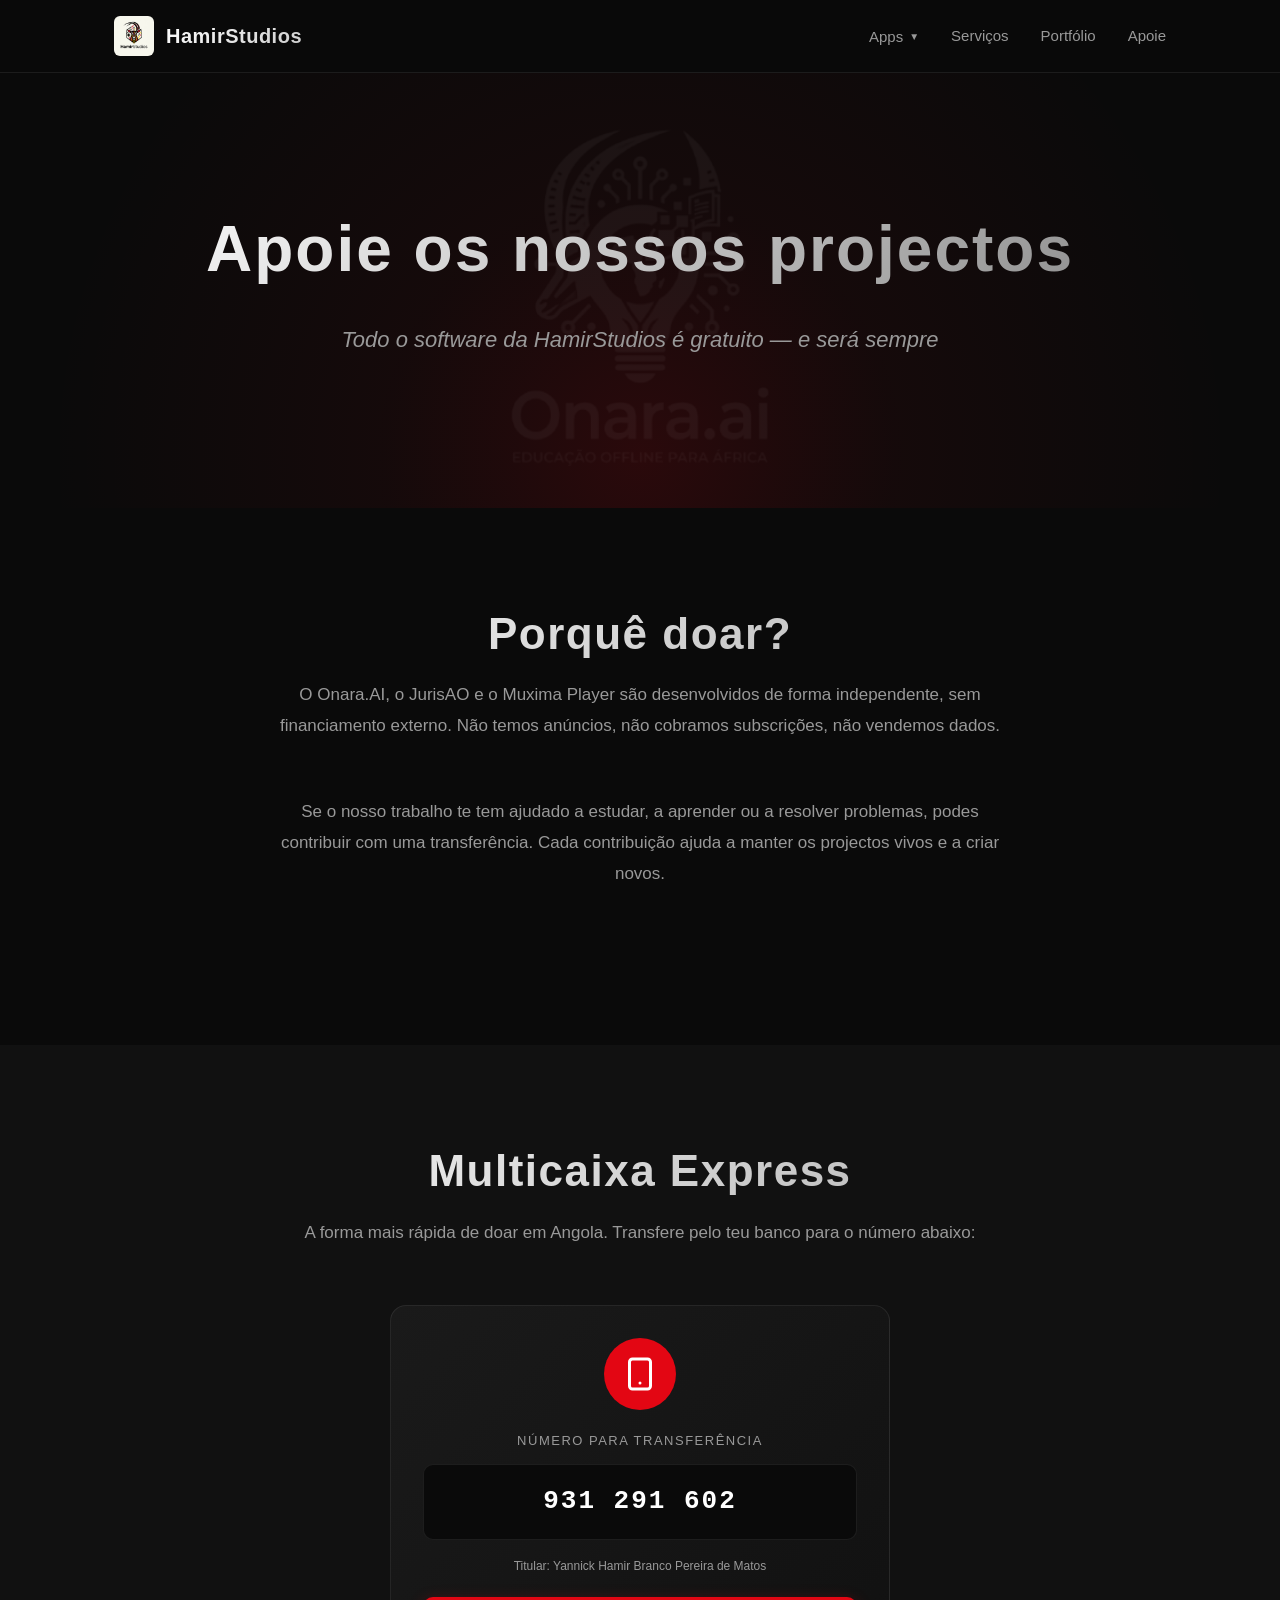
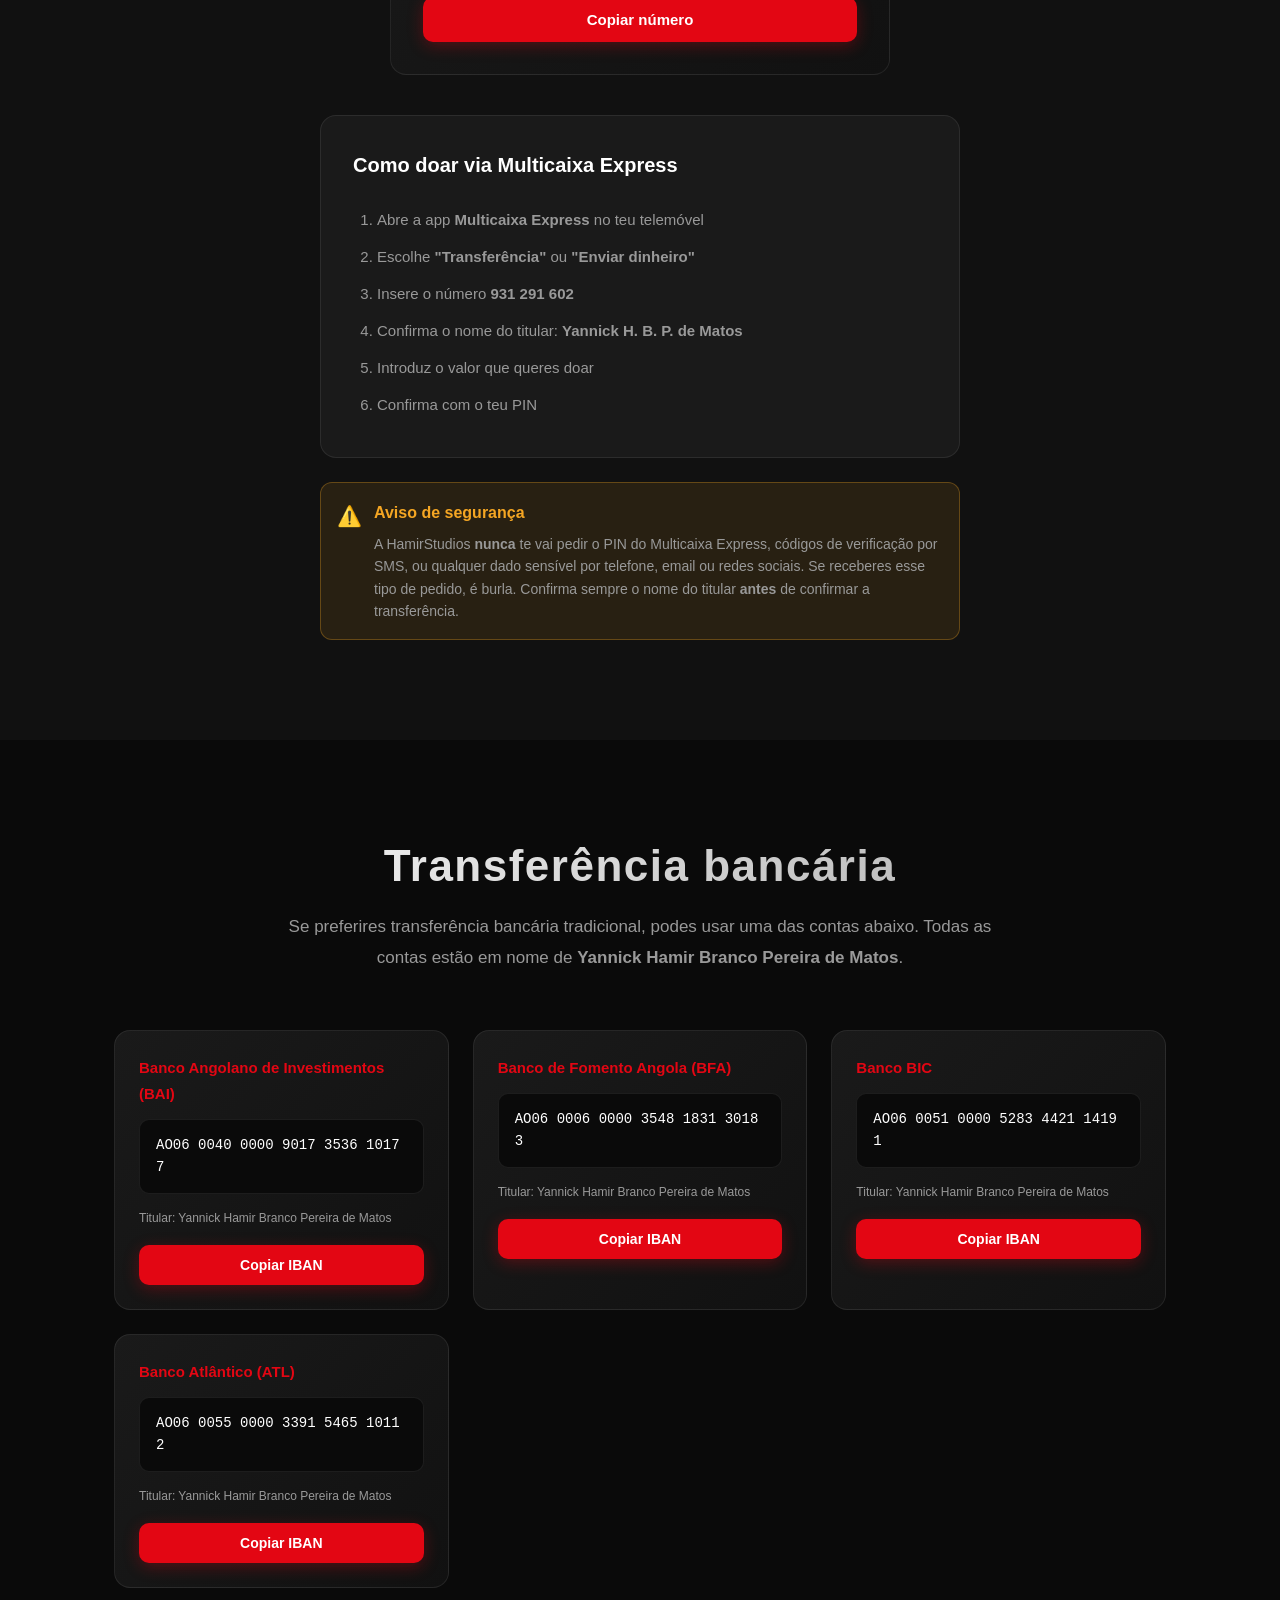
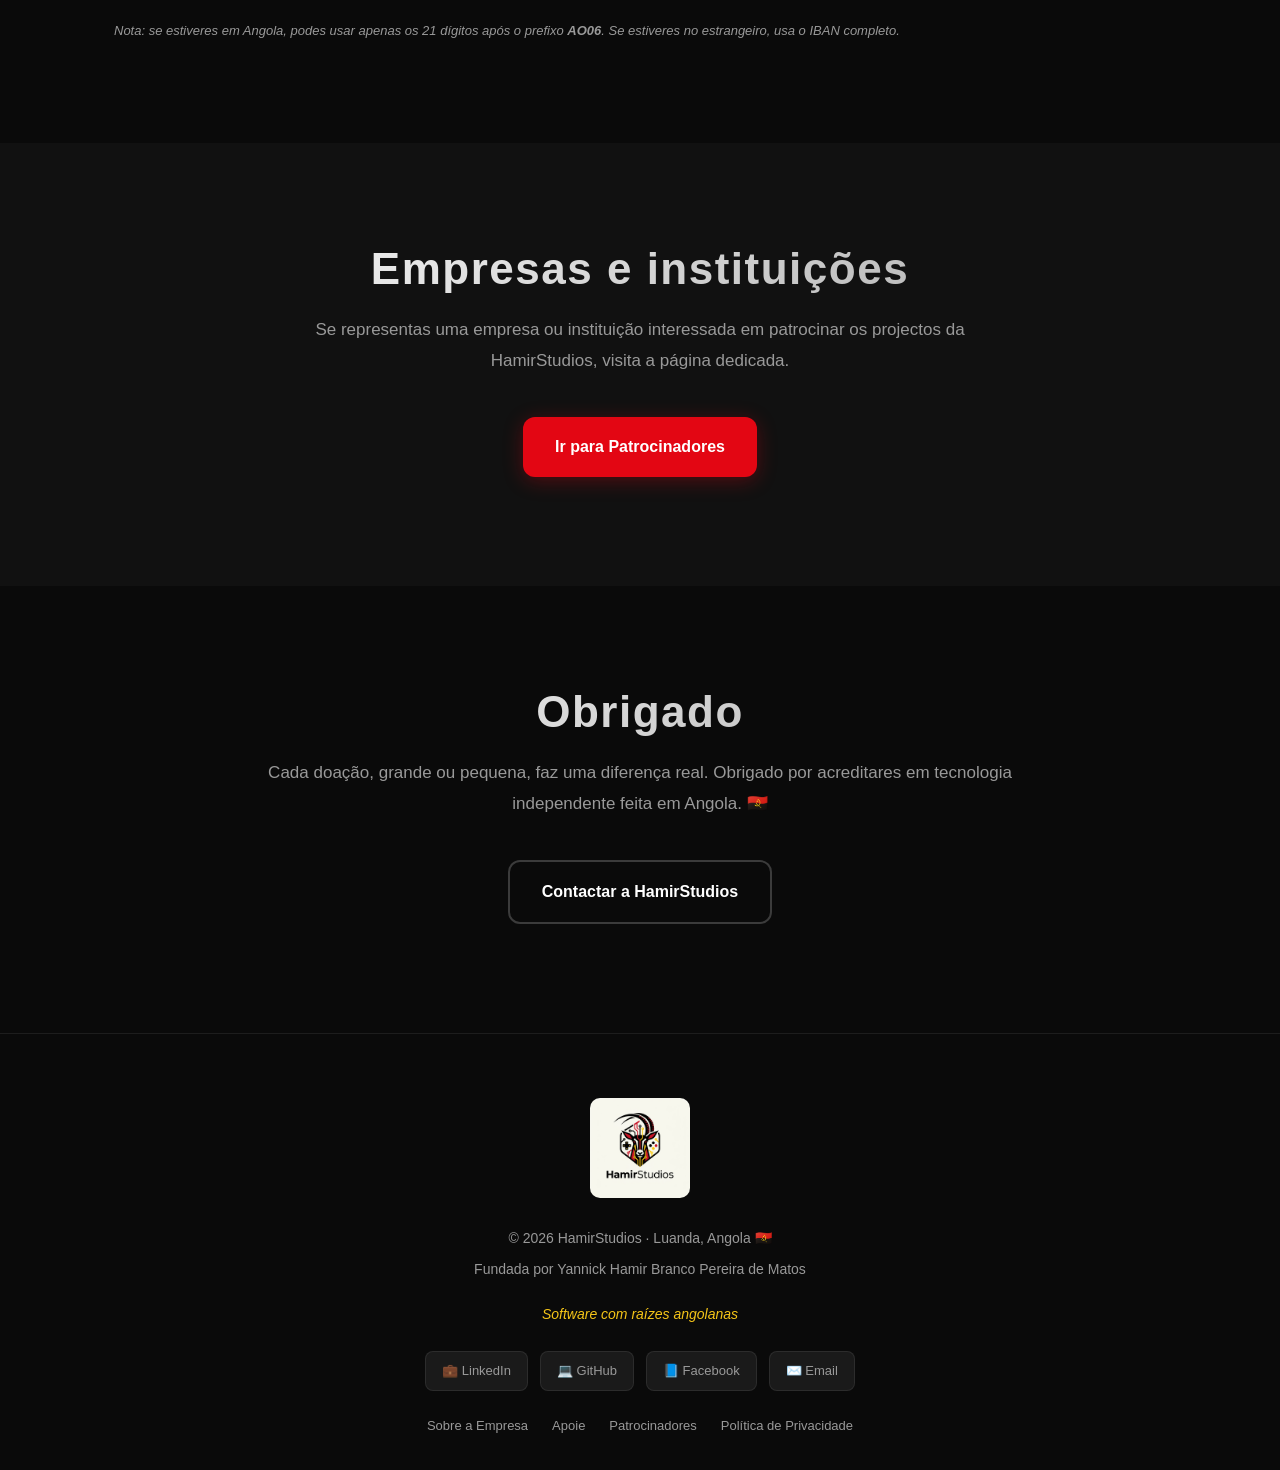
==== apoie/index.html @ d730049c "feat: corrigir posicao do seletor de idiomas e ativar Google Translate em todas as paginas" ====
<!DOCTYPE html>
<html lang="pt">
<head>
  <meta charset="UTF-8">
  <meta name="viewport" content="width=device-width, initial-scale=1.0">
  <title>Apoie — HamirStudios</title>
  <meta name="description" content="Apoie os projectos da HamirStudios. Transfira via Multicaixa Express ou IBAN.">
  <link rel="icon" href="../assets/logoonara.png">
  <link rel="stylesheet" href="../style.css">
    <style>
    .lang-selector {
      background: var(--dark-2);
      color: var(--text-muted);
      border: 1px solid var(--border);
      border-radius: 8px;
      padding: 6px 10px;
      font-size: 14px;
      font-weight: 500;
      cursor: pointer;
      outline: none;
      font-family: inherit;
      transition: border-color 0.2s;
      margin-left: 10px;
    }
    .lang-selector:hover, .lang-selector:focus {
      border-color: var(--red);
      color: var(--white);
    }
    /* Esconder a barra feia do Google Translate */
    .goog-te-banner-frame { display: none !important; }
    body { top: 0 !important; }
    #goog-gt-tt, .goog-te-balloon-frame { display: none !important; }
    .goog-text-highlight { background: none !important; box-shadow: none !important; }
  </style>
</head>
<body>

<header class="site-header" id="header">
  <div class="container">
    <a href="../index.html" class="brand">
      <img src="../assets/logo-hamir.jpeg" alt="HamirStudios">
      <span class="brand-text">HamirStudios</span>
    </a>
    <nav class="site-nav">
      <div class="nav-dropdown">
        <button class="nav-dropdown-toggle" onclick="toggleDropdown(event)">
          Apps <span class="arrow">▼</span>
        </button>
        <div class="nav-dropdown-menu">
          <a href="../onara-ai/">Onara.AI <span class="status live">Publicado</span></a>
          <a href="../jurisao/">JurisAO <span class="status">Em dev</span></a>
          <a href="../muxima-player/">Muxima Player <span class="status">Em dev</span></a>
        </div>
      </div>
      <a href="../index.html#servicos">Serviços</a>
      <a href="../index.html#portfolio">Portfólio</a>
      <a href="index.html">Apoie</a>
    </nav>
  </div>
</header>

<section class="hero">
  <img src="../assets/logoonara.png" class="watermark" alt="">
  <div class="container hero-content">
    <h1>Apoie os nossos projectos</h1>
    <p class="tagline">Todo o software da HamirStudios é gratuito — e será sempre</p>
  </div>
</section>

<section class="section">
  <div class="container">
    <h2 class="section-title reveal">Porquê doar?</h2>
    <p class="section-subtitle reveal">
      O Onara.AI, o JurisAO e o Muxima Player são desenvolvidos de forma independente, sem financiamento externo. Não temos anúncios, não cobramos subscrições, não vendemos dados.
    </p>
    <p class="section-subtitle reveal">
      Se o nosso trabalho te tem ajudado a estudar, a aprender ou a resolver problemas, podes contribuir com uma transferência. Cada contribuição ajuda a manter os projectos vivos e a criar novos.
    </p>
  </div>
</section>

<section class="section section-alt">
  <div class="container">
    <h2 class="section-title reveal">Multicaixa Express</h2>
    <p class="section-subtitle reveal">
      A forma mais rápida de doar em Angola. Transfere pelo teu banco para o número abaixo:
    </p>

    <div class="reveal" style="max-width: 500px; margin: 0 auto 40px;">
      <div class="iban-card" style="text-align: center; padding: 32px;">
        <div style="display: flex; justify-content: center; margin-bottom: 20px;">
          <div style="width: 72px; height: 72px; border-radius: 50%; background: var(--red); display: flex; align-items: center; justify-content: center;">
            <svg width="36" height="36" viewBox="0 0 24 24" fill="none" stroke="#fff" stroke-width="2" stroke-linecap="round" stroke-linejoin="round">
              <rect x="5" y="2" width="14" height="20" rx="2" ry="2"></rect>
              <line x1="12" y1="18" x2="12.01" y2="18"></line>
            </svg>
          </div>
        </div>

        <div style="font-size: 13px; letter-spacing: 1.5px; color: var(--text-muted); text-transform: uppercase; margin-bottom: 12px;">
          Número para transferência
        </div>

        <div class="iban-code" id="multicaixa-num" style="font-size: 26px; font-weight: 700; font-family: 'Courier New', monospace; letter-spacing: 2px; padding: 16px; margin-bottom: 16px;">
          931 291 602
        </div>

        <div class="holder" style="margin-bottom: 20px;">
          Titular: Yannick Hamir Branco Pereira de Matos
        </div>

        <button class="copy-btn" onclick="copyMulticaixa(this)" style="font-size: 15px; padding: 14px;">
          Copiar número
        </button>
      </div>
    </div>

    <div class="info-box reveal" style="max-width: 640px; margin: 0 auto;">
      <h3>Como doar via Multicaixa Express</h3>
      <ol style="color: var(--text-muted); line-height: 2.2; padding-left: 24px; margin-bottom: 0;">
        <li>Abre a app <strong>Multicaixa Express</strong> no teu telemóvel</li>
        <li>Escolhe <strong>"Transferência"</strong> ou <strong>"Enviar dinheiro"</strong></li>
        <li>Insere o número <strong>931 291 602</strong></li>
        <li>Confirma o nome do titular: <strong>Yannick H. B. P. de Matos</strong></li>
        <li>Introduz o valor que queres doar</li>
        <li>Confirma com o teu PIN</li>
      </ol>
    </div>

    <div class="reveal" style="max-width: 640px; margin: 24px auto 0; padding: 16px; border-radius: 12px; background: rgba(245, 166, 35, 0.1); border: 1px solid rgba(245, 166, 35, 0.3);">
      <div style="display: flex; align-items: flex-start; gap: 12px;">
        <span style="font-size: 20px;">⚠️</span>
        <div>
          <strong style="color: #F5A623; display: block; margin-bottom: 6px;">Aviso de segurança</strong>
          <p style="color: var(--text-muted); font-size: 14px; line-height: 1.6; margin: 0;">
            A HamirStudios <strong>nunca</strong> te vai pedir o PIN do Multicaixa Express, códigos de verificação por SMS, ou qualquer dado sensível por telefone, email ou redes sociais. Se receberes esse tipo de pedido, é burla. Confirma sempre o nome do titular <strong>antes</strong> de confirmar a transferência.
          </p>
        </div>
      </div>
    </div>
  </div>
</section>

<section class="section">
  <div class="container">
    <h2 class="section-title reveal">Transferência bancária</h2>
    <p class="section-subtitle reveal">
      Se preferires transferência bancária tradicional, podes usar uma das contas abaixo. Todas as contas estão em nome de <strong>Yannick Hamir Branco Pereira de Matos</strong>.
    </p>

    <div class="card-grid">
      <div class="iban-card reveal">
        <div class="bank-name">Banco Angolano de Investimentos (BAI)</div>
        <div class="iban-code" id="iban-bai">AO06 0040 0000 9017 3536 1017 7</div>
        <div class="holder">Titular: Yannick Hamir Branco Pereira de Matos</div>
        <button class="copy-btn" onclick="copyIban('iban-bai', this)">Copiar IBAN</button>
      </div>

      <div class="iban-card reveal">
        <div class="bank-name">Banco de Fomento Angola (BFA)</div>
        <div class="iban-code" id="iban-bfa">AO06 0006 0000 3548 1831 3018 3</div>
        <div class="holder">Titular: Yannick Hamir Branco Pereira de Matos</div>
        <button class="copy-btn" onclick="copyIban('iban-bfa', this)">Copiar IBAN</button>
      </div>

      <div class="iban-card reveal">
        <div class="bank-name">Banco BIC</div>
        <div class="iban-code" id="iban-bic">AO06 0051 0000 5283 4421 1419 1</div>
        <div class="holder">Titular: Yannick Hamir Branco Pereira de Matos</div>
        <button class="copy-btn" onclick="copyIban('iban-bic', this)">Copiar IBAN</button>
      </div>

      <div class="iban-card reveal">
        <div class="bank-name">Banco Atlântico (ATL)</div>
        <div class="iban-code" id="iban-atl">AO06 0055 0000 3391 5465 1011 2</div>
        <div class="holder">Titular: Yannick Hamir Branco Pereira de Matos</div>
        <button class="copy-btn" onclick="copyIban('iban-atl', this)">Copiar IBAN</button>
      </div>
    </div>

    <p class="reveal" style="margin-top: 32px; font-size: 13px; color: var(--text-muted); font-style: italic;">
      Nota: se estiveres em Angola, podes usar apenas os 21 dígitos após o prefixo <strong>AO06</strong>. Se estiveres no estrangeiro, usa o IBAN completo.
    </p>
  </div>
</section>

<section class="section section-alt">
  <div class="container" style="text-align: center;">
    <h2 class="section-title reveal">Empresas e instituições</h2>
    <p class="section-subtitle reveal" style="margin: 0 auto 40px;">
      Se representas uma empresa ou instituição interessada em patrocinar os projectos da HamirStudios, visita a página dedicada.
    </p>
    <div class="reveal">
      <a href="../patrocinadores/" class="btn btn-primary">Ir para Patrocinadores</a>
    </div>
  </div>
</section>

<section class="section">
  <div class="container" style="text-align: center;">
    <h2 class="section-title reveal">Obrigado</h2>
    <p class="section-subtitle reveal" style="margin: 0 auto 40px;">
      Cada doação, grande ou pequena, faz uma diferença real. Obrigado por acreditares em tecnologia independente feita em Angola. 🇦🇴
    </p>
    <div class="reveal">
      <a href="../contacto/" class="btn btn-secondary">Contactar a HamirStudios</a>
    </div>
  </div>
</section>

<footer class="site-footer">
  <div class="container">
    <img src="../assets/logo-hamir.jpeg" class="footer-logo" alt="HamirStudios">
    <p class="footer-text">© 2026 HamirStudios · Luanda, Angola 🇦🇴</p>
    <p class="footer-text">Fundada por Yannick Hamir Branco Pereira de Matos</p>
    <p class="footer-slogan">Software com raízes angolanas</p>
    <div class="footer-social">
      <a href="https://linkedin.com/in/yannickmatos" target="_blank" rel="noopener">💼 LinkedIn</a>
      <a href="https://github.com/matrixangola" target="_blank" rel="noopener">💻 GitHub</a>
      <a href="https://www.facebook.com/yannickdematos" target="_blank" rel="noopener">📘 Facebook</a>
      <a href="mailto:yannickmatos.ym@gmail.com">✉️ Email</a>
    </div>
    <div class="footer-links">
      <a href="../sobre/">Sobre a Empresa</a>
      <a href="../apoie/">Apoie</a>
      <a href="../patrocinadores/">Patrocinadores</a>
      <a href="../privacidade/">Política de Privacidade</a>
    </div>
  </div>
</footer>

<script>
function copyIban(id, btn) {
  const el = document.getElementById(id);
  const text = el.innerText.replace(/\s/g, '');
  navigator.clipboard.writeText(text).then(() => {
    const original = btn.innerText;
    btn.innerText = '✓ Copiado';
    btn.classList.add('copied');
    setTimeout(() => {
      btn.innerText = original;
      btn.classList.remove('copied');
    }, 2000);
  }).catch(() => {
    const range = document.createRange();
    range.selectNode(el);
    window.getSelection().removeAllRanges();
    window.getSelection().addRange(range);
    document.execCommand('copy');
    btn.innerText = '✓ Copiado';
    setTimeout(() => { btn.innerText = 'Copiar IBAN'; }, 2000);
  });
}

function copyMulticaixa(btn) {
  const el = document.getElementById('multicaixa-num');
  const text = el.innerText.replace(/\s/g, '');
  navigator.clipboard.writeText(text).then(() => {
    const original = btn.innerText;
    btn.innerText = '✓ Copiado';
    btn.classList.add('copied');
    setTimeout(() => {
      btn.innerText = original;
      btn.classList.remove('copied');
    }, 2000);
  }).catch(() => {
    const range = document.createRange();
    range.selectNode(el);
    window.getSelection().removeAllRanges();
    window.getSelection().addRange(range);
    document.execCommand('copy');
    btn.innerText = '✓ Copiado';
    setTimeout(() => { btn.innerText = 'Copiar número'; }, 2000);
  });
}
</script>
<script src="../toggleDropdown.js"></script>

<script type="text/javascript">
function googleTranslateElementInit() {
  new google.translate.TranslateElement({pageLanguage: 'pt', autoDisplay: false}, 'google_translate_element');
}

function doGTranslate(lang_pair) {
  if(lang_pair == 'pt' || lang_pair == '') {
    document.cookie = "googtrans=; expires=Thu, 01 Jan 1970 00:00:00 UTC; path=/;";
    document.cookie = "googtrans=; expires=Thu, 01 Jan 1970 00:00:00 UTC; path=/; domain=" + location.hostname;
    location.reload();
    return;
  }
  var teCombo;
  var sel = document.getElementsByTagName('select');
  for(var i = 0; i < sel.length; i++) if(sel[i].className == 'goog-te-combo') teCombo = sel[i];
  if(document.getElementById('google_translate_element') == null ) return;
  if(document.getElementById('google_translate_element').innerHTML.length == 0 || teCombo.length == 0 || teCombo.innerHTML.length == 0) {
    setTimeout(function(){doGTranslate(lang_pair)},500)
  } else {
    teCombo.value = lang_pair;
    if(document.createEvent) {
      var evt = document.createEvent("HTMLEvents");
      evt.initEvent("change", true, true);
      teCombo.dispatchEvent(evt);
    } else {
      teCombo.fireEvent("onchange");
    }
  }
}

document.addEventListener('DOMContentLoaded', () => {
  var div = document.createElement('div');
  div.id = 'google_translate_element';
  div.style.display = 'none';
  document.body.appendChild(div);
  var script = document.createElement('script');
  script.type = 'text/javascript';
  script.src = 'https://translate.google.com/translate_a/element.js?cb=googleTranslateElementInit';
  document.body.appendChild(script);
});
</script>
</body>
</html>
---- style.css ----
/* ─────────────────────────────────────────
   HamirStudios — Dark elegant theme
   ───────────────────────────────────────── */

:root {
  --red: #E30613;
  --red-glow: rgba(227, 6, 19, 0.5);
  --yellow: #F5C518;
  --black: #0A0A0A;
  --dark-1: #111111;
  --dark-2: #1A1A1A;
  --dark-3: #222222;
  --white: #FFFFFF;
  --text: #E8E8E8;
  --text-muted: #999999;
  --border: rgba(255, 255, 255, 0.08);
}

* {
  margin: 0;
  padding: 0;
  box-sizing: border-box;
}

html {
  scroll-behavior: smooth;
}

body {
  font-family: -apple-system, BlinkMacSystemFont, "Segoe UI", Roboto,
    "Helvetica Neue", Arial, sans-serif;
  background: var(--black);
  color: var(--text);
  line-height: 1.75;
  font-size: 16px;
  overflow-x: hidden;
  -webkit-font-smoothing: antialiased;
  text-rendering: optimizeLegibility;
}

.container {
  max-width: 1100px;
  margin: 0 auto;
  padding: 0 24px;
}

/* ─────────────────────────────────────────
   Header
   ───────────────────────────────────────── */

.site-header {
  position: sticky;
  top: 0;
  z-index: 100;
  padding: 16px 0;
  background: rgba(10, 10, 10, 0.75);
  backdrop-filter: blur(20px);
  -webkit-backdrop-filter: blur(20px);
  border-bottom: 1px solid var(--border);
  transition: padding 0.3s;
}

.site-header.scrolled {
  padding: 10px 0;
  background: rgba(10, 10, 10, 0.95);
}

.site-header .container {
  display: flex;
  align-items: center;
  justify-content: space-between;
  flex-wrap: wrap;
  gap: 12px;
}

.site-header .brand {
  display: flex;
  align-items: center;
  gap: 12px;
  text-decoration: none;
  color: var(--white);
}

.site-header .brand img {
  height: 40px;
  width: auto;
  border-radius: 6px;
}

.site-header .brand-text {
  font-size: 20px;
  font-weight: 700;
  letter-spacing: 0.5px;
  background: linear-gradient(135deg, #fff 0%, #ccc 100%);
  -webkit-background-clip: text;
  -webkit-text-fill-color: transparent;
  background-clip: text;
}

.site-nav {
  display: flex;
  gap: 32px;
  flex-wrap: wrap;
  align-items: center;
}

.site-nav a {
  color: var(--text-muted);
  text-decoration: none;
  font-size: 15px;
  font-weight: 500;
  padding: 6px 0;
  position: relative;
  transition: color 0.2s;
}

.site-nav a:hover,
.site-nav a.active {
  color: var(--white);
}

.site-nav a::after {
  content: '';
  position: absolute;
  bottom: -2px;
  left: 0;
  width: 0;
  height: 2px;
  background: var(--red);
  transition: width 0.3s ease;
}

.site-nav a:hover::after,
.site-nav a.active::after {
  width: 100%;
}

/* ─────────────────────────────────────────
   Dropdown Apps
   ───────────────────────────────────────── */

.nav-dropdown {
  position: relative;
}

.nav-dropdown-toggle {
  color: var(--text-muted);
  font-size: 15px;
  font-weight: 500;
  padding: 6px 0;
  cursor: pointer;
  display: inline-flex;
  align-items: center;
  gap: 6px;
  transition: color 0.2s;
  background: none;
  border: none;
  font-family: inherit;
}

.nav-dropdown-toggle:hover,
.nav-dropdown-toggle.active {
  color: var(--white);
}

.nav-dropdown-toggle .arrow {
  font-size: 10px;
  transition: transform 0.2s;
}

.nav-dropdown:hover .arrow,
.nav-dropdown.open .arrow {
  transform: rotate(180deg);
}

.nav-dropdown-menu {
  position: absolute;
  top: 100%;
  left: 50%;
  transform: translateX(-50%) translateY(8px);
  min-width: 220px;
  background: var(--dark-2);
  border: 1px solid var(--border);
  border-radius: 12px;
  padding: 8px;
  opacity: 0;
  visibility: hidden;
  transition: opacity 0.2s, transform 0.2s, visibility 0.2s;
  box-shadow: 0 20px 60px rgba(0, 0, 0, 0.5);
  margin-top: 8px;
  z-index: 200;
}

.nav-dropdown:hover .nav-dropdown-menu,
.nav-dropdown.open .nav-dropdown-menu {
  opacity: 1;
  visibility: visible;
  transform: translateX(-50%) translateY(0);
}

.nav-dropdown-menu a {
  display: flex;
  align-items: center;
  gap: 10px;
  padding: 10px 12px;
  border-radius: 8px;
  color: var(--text-muted);
  font-size: 14px;
  font-weight: 500;
  text-decoration: none;
  transition: background 0.2s, color 0.2s;
}

.nav-dropdown-menu a:hover {
  background: rgba(227, 6, 19, 0.1);
  color: var(--white);
}

.nav-dropdown-menu a::after {
  display: none;
}

.nav-dropdown-menu a .status {
  font-size: 10px;
  padding: 2px 6px;
  border-radius: 6px;
  background: rgba(245, 165, 35, 0.2);
  color: #F5A623;
  font-weight: 700;
  margin-left: auto;
}

.nav-dropdown-menu a .status.live {
  background: rgba(46, 125, 50, 0.2);
  color: #4CAF50;
}

/* ─────────────────────────────────────────
   Hero
   ───────────────────────────────────────── */

.hero {
  position: relative;
  padding: 120px 0 100px;
  text-align: center;
  overflow: hidden;
  background: var(--black);
}

.hero::before {
  content: '';
  position: absolute;
  top: -50%;
  left: 50%;
  transform: translateX(-50%);
  width: 1200px;
  height: 1200px;
  background: radial-gradient(
    circle,
    rgba(227, 6, 19, 0.15) 0%,
    rgba(227, 6, 19, 0.05) 30%,
    transparent 70%
  );
  pointer-events: none;
  animation: pulse 8s ease-in-out infinite;
}

@keyframes pulse {
  0%, 100% { transform: translateX(-50%) scale(1); opacity: 0.6; }
  50% { transform: translateX(-50%) scale(1.1); opacity: 1; }
}

.hero .watermark {
  position: absolute;
  top: 50%;
  left: 50%;
  transform: translate(-50%, -50%);
  width: 700px;
  max-width: 90vw;
  opacity: 0.04;
  pointer-events: none;
  z-index: 0;
  filter: brightness(0) invert(1);
}

.hero-content {
  position: relative;
  z-index: 1;
  animation: fadeUp 1s ease both;
}

@keyframes fadeUp {
  from { opacity: 0; transform: translateY(30px); }
  to { opacity: 1; transform: translateY(0); }
}

.hero-logo {
  width: 160px;
  max-width: 60vw;
  margin: 0 auto 32px;
  display: block;
  border-radius: 16px;
  box-shadow: 0 0 80px rgba(227, 6, 19, 0.3);
  animation: glow 3s ease-in-out infinite;
}

@keyframes glow {
  0%, 100% { box-shadow: 0 0 60px rgba(227, 6, 19, 0.3); }
  50% { box-shadow: 0 0 100px rgba(227, 6, 19, 0.5); }
}

.hero h1 {
  font-size: 64px;
  font-weight: 900;
  letter-spacing: 2px;
  margin-bottom: 16px;
  background: linear-gradient(135deg, #fff 0%, #888 100%);
  -webkit-background-clip: text;
  -webkit-text-fill-color: transparent;
  background-clip: text;
}

.hero .tagline {
  font-size: 22px;
  color: var(--text-muted);
  margin-bottom: 48px;
  font-style: italic;
}

.hero .cta-buttons {
  display: flex;
  gap: 16px;
  justify-content: center;
  flex-wrap: wrap;
}

/* ─────────────────────────────────────────
   Botões
   ───────────────────────────────────────── */

.btn {
  display: inline-block;
  padding: 16px 32px;
  border-radius: 12px;
  font-size: 16px;
  font-weight: 600;
  text-decoration: none;
  cursor: pointer;
  border: none;
  transition: transform 0.2s cubic-bezier(0.34, 1.56, 0.64, 1),
              box-shadow 0.3s,
              background 0.3s;
  position: relative;
  overflow: hidden;
  text-align: center;
}

.btn::before {
  content: '';
  position: absolute;
  top: 50%;
  left: 50%;
  width: 0;
  height: 0;
  background: rgba(255, 255, 255, 0.15);
  border-radius: 50%;
  transform: translate(-50%, -50%);
  transition: width 0.5s, height 0.5s;
}

.btn:hover::before {
  width: 400px;
  height: 400px;
}

.btn-primary {
  background: var(--red);
  color: var(--white);
  box-shadow: 0 4px 20px rgba(227, 6, 19, 0.3);
}

.btn-primary:hover {
  transform: translateY(-3px);
  box-shadow: 0 12px 40px rgba(227, 6, 19, 0.6);
}

.btn-secondary {
  background: transparent;
  color: var(--white);
  border: 2px solid rgba(255, 255, 255, 0.2);
}

.btn-secondary:hover {
  transform: translateY(-3px);
  border-color: var(--red);
  color: var(--red);
  box-shadow: 0 12px 40px rgba(227, 6, 19, 0.3);
}

/* ─────────────────────────────────────────
   Secções
   ───────────────────────────────────────── */

.section {
  position: relative;
  padding: 100px 0;
  overflow: hidden;
}

.section-alt {
  background: var(--dark-1);
}

.section-title {
  font-size: 44px;
  font-weight: 900;
  letter-spacing: 1.5px;
  margin-bottom: 20px;
  text-align: center;
  background: linear-gradient(135deg, #fff 0%, #aaa 100%);
  -webkit-background-clip: text;
  -webkit-text-fill-color: transparent;
  background-clip: text;
  line-height: 1.2;
}

.section-subtitle {
  font-size: 17px;
  color: var(--text-muted);
  margin: 0 auto 56px auto;
  max-width: 750px;
  text-align: center;
  line-height: 1.8;
}

.reveal {
  opacity: 0;
  transform: translateY(40px);
  transition: opacity 0.8s ease, transform 0.8s cubic-bezier(0.34, 1.56, 0.64, 1);
}

.reveal.visible {
  opacity: 1;
  transform: translateY(0);
}

/* ─────────────────────────────────────────
   Stats
   ───────────────────────────────────────── */

.stats {
  display: grid;
  grid-template-columns: repeat(auto-fit, minmax(180px, 1fr));
  gap: 24px;
  margin-top: 40px;
}

.stat {
  text-align: center;
  padding: 32px 16px;
  background: var(--dark-2);
  border-radius: 16px;
  border: 1px solid var(--border);
  transition: transform 0.3s, border-color 0.3s, box-shadow 0.3s;
}

.stat:hover {
  transform: translateY(-6px);
  border-color: rgba(227, 6, 19, 0.4);
  box-shadow: 0 20px 40px rgba(227, 6, 19, 0.15);
}

.stat .stat-value {
  font-size: 42px;
  font-weight: 900;
  color: var(--red);
  line-height: 1;
  margin-bottom: 8px;
}

.stat .stat-label {
  font-size: 14px;
  color: var(--text-muted);
  text-transform: uppercase;
  letter-spacing: 1.5px;
}

/* ─────────────────────────────────────────
   Cards
   ───────────────────────────────────────── */

.card-grid {
  display: grid;
  grid-template-columns: repeat(auto-fit, minmax(280px, 1fr));
  gap: 24px;
}

.card {
  background: linear-gradient(135deg, var(--dark-2) 0%, var(--dark-1) 100%);
  border-radius: 20px;
  padding: 32px;
  border: 1px solid var(--border);
  transition: transform 0.4s cubic-bezier(0.34, 1.56, 0.64, 1),
              border-color 0.3s,
              box-shadow 0.4s;
  position: relative;
  overflow: hidden;
  text-align: left;
}

.card::before {
  content: '';
  position: absolute;
  top: 0;
  left: 0;
  right: 0;
  height: 2px;
  background: linear-gradient(90deg, transparent, var(--red), transparent);
  opacity: 0;
  transition: opacity 0.4s;
}

.card:hover {
  transform: translateY(-8px);
  border-color: rgba(227, 6, 19, 0.4);
  box-shadow: 0 24px 60px rgba(227, 6, 19, 0.2);
}

.card:hover::before {
  opacity: 1;
}

.card-icon {
  width: 64px;
  height: 64px;
  margin-bottom: 20px;
  border-radius: 14px;
}

.card h3 {
  font-size: 22px;
  font-weight: 800;
  margin-bottom: 12px;
  color: var(--white);
  line-height: 1.3;
}

.card p {
  color: var(--text-muted);
  margin-bottom: 16px;
  line-height: 1.7;
  font-size: 15px;
}

.card .card-link {
  color: var(--red);
  text-decoration: none;
  font-weight: 600;
  display: inline-flex;
  align-items: center;
  gap: 6px;
  transition: gap 0.3s;
}

.card .card-link:hover {
  gap: 12px;
}

.card .badge-dev {
  display: inline-block;
  padding: 4px 10px;
  border-radius: 8px;
  background: rgba(245, 165, 35, 0.15);
  color: #F5A623;
  font-size: 11px;
  font-weight: 700;
  letter-spacing: 0.5px;
  margin-bottom: 12px;
}

/* ─────────────────────────────────────────
   Serviços
   ───────────────────────────────────────── */

.services-grid {
  display: grid;
  grid-template-columns: repeat(2, 1fr); /* Força 2 colunas */
  gap: 24px;
  margin-bottom: 56px;
}

.service-card {
  background: linear-gradient(135deg, var(--dark-2) 0%, var(--dark-1) 100%);
  border-radius: 20px;
  padding: 32px;
  border: 1px solid var(--border);
  transition: transform 0.4s cubic-bezier(0.34, 1.56, 0.64, 1),
              border-color 0.3s,
              box-shadow 0.4s;
  position: relative;
  overflow: hidden;
  display: flex;
  flex-direction: column;
}

.service-card::before {
  content: '';
  position: absolute;
  top: 0;
  left: 0;
  right: 0;
  height: 2px;
  background: linear-gradient(90deg, transparent, var(--red), transparent);
  opacity: 0;
  transition: opacity 0.4s;
}

.service-card:hover {
  transform: translateY(-8px);
  border-color: rgba(227, 6, 19, 0.4);
  box-shadow: 0 24px 60px rgba(227, 6, 19, 0.2);
}

.service-card:hover::before {
  opacity: 1;
}

.service-icon {
  font-size: 40px;
  margin-bottom: 16px;
  line-height: 1;
}

.service-card h3 {
  font-size: 22px;
  font-weight: 800;
  color: var(--white);
  margin-bottom: 24px;
  line-height: 1.3;
}

.service-item {
  padding: 20px 0;
  border-top: 1px solid var(--border);
  flex-grow: 1; /* Para alinhar o conteúdo em baixo */
}

.service-item:first-of-type {
  border-top: none;
  padding-top: 0;
}

.service-item-header {
  display: flex;
  justify-content: space-between;
  align-items: baseline;
  gap: 12px;
  margin-bottom: 4px;
  flex-wrap: wrap;
}

.service-name {
  font-size: 15px;
  font-weight: 600;
  color: var(--white);
}

.service-price {
  display: inline-flex;
  align-items: baseline;
  gap: 8px;
  white-space: nowrap;
}

.price-old {
  font-size: 13px;
  color: var(--text-muted);
  text-decoration: line-through;
}

.price-new {
  font-size: 20px;
  font-weight: 900;
  color: var(--red);
}

.service-price-kz {
  font-size: 12px;
  color: var(--text-muted);
  margin-bottom: 12px;
  font-family: "Courier New", monospace;
}

.service-item p {
  font-size: 14px;
  color: var(--text-muted);
  line-height: 1.7;
  margin: 0;
}

.service-conditions, .launch-offer {
  max-width: 640px;
  margin: 0 auto 32px auto;
  padding: 32px;
  border-radius: 16px;
  text-align: left;
}

.service-conditions {
  background: var(--dark-2);
  border: 1px solid var(--border);
}

.launch-offer {
  background: linear-gradient(135deg, rgba(227, 6, 19, 0.12) 0%, rgba(227, 6, 19, 0.04) 100%);
  border: 1px solid rgba(227, 6, 19, 0.3);
}

.service-conditions h3, .launch-offer h3 {
  font-size: 22px;
  font-weight: 800;
  color: var(--white);
  margin-bottom: 16px;
}

.service-conditions ul, .launch-offer ul {
  list-style: none;
  padding: 0;
  margin: 0;
}

.service-conditions ul li, .launch-offer ul li {
  color: var(--text-muted);
  font-size: 15px;
  line-height: 1.9;
  padding-left: 24px;
  position: relative;
  margin-bottom: 6px;
}

.service-conditions ul li::before {
  content: '•';
  position: absolute;
  left: 8px;
  color: var(--red);
  font-weight: 900;
}

.launch-offer ul li::before {
  content: '✓';
  position: absolute;
  left: 0;
  color: var(--red);
  font-weight: 900;
}

.service-conditions ul li strong, .launch-offer ul li strong {
  color: var(--white);
}

.service-note {
  font-size: 12px;
  color: var(--text-muted);
  font-style: italic;
  line-height: 1.6;
  margin: 0;
  padding-top: 16px;
  border-top: 1px solid var(--border);
}

.launch-badge {
  display: inline-block;
  padding: 6px 14px;
  border-radius: 20px;
  background: var(--red);
  color: var(--white);
  font-size: 11px;
  font-weight: 700;
  letter-spacing: 1.2px;
  text-transform: uppercase;
  margin-bottom: 16px;
}

/* ─────────────────────────────────────────
   Portfólio
   ───────────────────────────────────────── */

.portfolio-grid {
  display: grid;
  grid-template-columns: repeat(auto-fit, minmax(320px, 1fr));
  gap: 32px;
  margin-top: 40px;
}

.portfolio-card {
  background: var(--dark-2);
  border-radius: 20px;
  overflow: hidden;
  border: 1px solid var(--border);
  transition: transform 0.4s, border-color 0.3s, box-shadow 0.4s;
  display: flex;
  flex-direction: column;
}

.portfolio-card:hover {
  transform: translateY(-8px);
  border-color: rgba(227, 6, 19, 0.4);
  box-shadow: 0 24px 60px rgba(227, 6, 19, 0.15);
}

.portfolio-image {
  width: 100%;
  height: 200px;
  background: var(--black);
  position: relative;
  overflow: hidden;
  display: flex;
  align-items: center;
  justify-content: center;
  border-bottom: 1px solid var(--border);
}

.portfolio-placeholder {
  font-size: 32px;
  font-weight: 900;
  color: rgba(255, 255, 255, 0.1);
  letter-spacing: 2px;
}

.portfolio-image img {
  width: 100%;
  height: 100%;
  object-fit: cover;
  transition: transform 0.5s;
}

.portfolio-card:hover .portfolio-image img {
  transform: scale(1.05);
}

.portfolio-content {
  padding: 28px;
  flex-grow: 1;
  display: flex;
  flex-direction: column;
}

.portfolio-tag {
  font-size: 11px;
  font-weight: 700;
  text-transform: uppercase;
  letter-spacing: 1px;
  color: var(--red);
  margin-bottom: 12px;
  display: block;
}

.portfolio-content h3 {
  font-size: 24px;
  font-weight: 800;
  color: var(--white);
  margin-bottom: 12px;
}

.portfolio-desc {
  font-size: 14px;
  color: var(--text-muted);
  line-height: 1.7;
  margin-bottom: 20px;
  flex-grow: 1;
}

.portfolio-tech {
  display: flex;
  flex-wrap: wrap;
  gap: 8px;
  margin-bottom: 12px;
}

.portfolio-tech span {
  font-size: 12px;
  padding: 4px 10px;
  border-radius: 6px;
  background: var(--dark-3);
  color: var(--text);
  border: 1px solid var(--border);
}

/* ─────────────────────────────────────────
   Download cards
   ───────────────────────────────────────── */

.download-grid {
  display: grid;
  grid-template-columns: 1fr 1fr;
  gap: 24px;
  max-width: 800px;
  margin: 0 auto 40px auto;
}

.download-card {
  background: linear-gradient(135deg, var(--dark-2) 0%, var(--dark-1) 100%);
  border-radius: 20px;
  padding: 28px;
  border: 1px solid var(--border);
  display: flex;
  flex-direction: column;
  transition: transform 0.4s cubic-bezier(0.34, 1.56, 0.64, 1),
              border-color 0.3s,
              box-shadow 0.4s;
  text-align: left;
  position: relative;
}

.download-card:hover {
  transform: translateY(-8px);
  box-shadow: 0 24px 60px rgba(0, 0, 0, 0.4);
}

.download-card.recommended {
  border: 2px solid var(--red);
  box-shadow: 0 0 40px rgba(227, 6, 19, 0.15);
}

.download-card.recommended:hover {
  box-shadow: 0 24px 60px rgba(227, 6, 19, 0.3);
}

.download-card .badge {
  display: inline-block;
  padding: 6px 14px;
  border-radius: 20px;
  font-size: 11px;
  font-weight: 700;
  letter-spacing: 1.2px;
  text-transform: uppercase;
  margin-bottom: 16px;
  align-self: flex-start;
}

.download-card.recommended .badge {
  background: var(--red);
  color: var(--white);
}

.download-card:not(.recommended) .badge {
  background: var(--dark-3);
  color: var(--text-muted);
}

.download-card h3 {
  font-size: 22px;
  font-weight: 800;
  color: var(--white);
  margin-bottom: 8px;
  line-height: 1.3;
}

.download-card .version {
  font-size: 13px;
  color: var(--text-muted);
  margin-bottom: 16px;
  font-family: "Courier New", monospace;
}

.download-card p {
  color: var(--text-muted);
  font-size: 14px;
  line-height: 1.7;
  margin-bottom: 24px;
  flex-grow: 1;
}

.download-card .btn {
  width: 100%;
  padding: 14px 24px;
  font-size: 15px;
}

/* ─────────────────────────────────────────
   Screenshots
   ───────────────────────────────────────── */

.screenshots {
  display: grid;
  grid-template-columns: repeat(auto-fit, minmax(220px, 1fr));
  gap: 40px;
  align-items: start;
}

.screenshot-item {
  text-align: center;
  transition: transform 0.4s cubic-bezier(0.34, 1.56, 0.64, 1);
}

.screenshot-item:hover {
  transform: translateY(-8px) scale(1.02);
}

.screenshot-item img {
  width: 100%;
  max-width: 260px;
  border-radius: 24px;
  box-shadow: 0 12px 40px rgba(0, 0, 0, 0.5),
              0 0 60px rgba(227, 6, 19, 0.15);
  margin-bottom: 16px;
  transition: box-shadow 0.4s;
}

.screenshot-item:hover img {
  box-shadow: 0 20px 60px rgba(0, 0, 0, 0.6),
              0 0 80px rgba(227, 6, 19, 0.3);
}

.screenshot-item .caption {
  font-size: 13px;
  color: var(--text-muted);
  font-style: italic;
}

/* ─────────────────────────────────────────
   Info box
   ───────────────────────────────────────── */

.info-box {
  max-width: 640px;
  margin: 0 auto;
  text-align: left;
  background: var(--dark-2);
  padding: 32px;
  border-radius: 16px;
  border: 1px solid var(--border);
}

.info-box h3 {
  margin-bottom: 20px;
  color: var(--white);
  font-size: 20px;
  font-weight: 700;
}

.info-box ol {
  color: var(--text-muted);
  line-height: 2.2;
  padding-left: 24px;
  font-size: 15px;
}

.info-box ol li {
  margin-bottom: 4px;
}

.info-box .reqs {
  margin-top: 24px;
  padding-top: 24px;
  border-top: 1px solid var(--border);
  color: var(--text-muted);
  font-size: 14px;
  line-height: 1.8;
}

.info-box .reqs strong {
  color: var(--white);
}

/* ─────────────────────────────────────────
   IBAN cards
   ───────────────────────────────────────── */

.iban-card {
  background: linear-gradient(135deg, var(--dark-2) 0%, var(--dark-1) 100%);
  border-radius: 16px;
  padding: 24px;
  border: 1px solid var(--border);
  transition: transform 0.3s, border-color 0.3s, box-shadow 0.3s;
  text-align: left;
}

.iban-card:hover {
  transform: translateY(-4px);
  border-color: rgba(227, 6, 19, 0.4);
  box-shadow: 0 16px 40px rgba(227, 6, 19, 0.15);
}

.iban-card .bank-name {
  font-size: 15px;
  font-weight: 700;
  color: var(--red);
  margin-bottom: 12px;
}

.iban-card .iban-code {
  font-family: "Courier New", monospace;
  font-size: 14px;
  background: var(--black);
  padding: 14px 16px;
  border-radius: 10px;
  word-break: break-all;
  margin-bottom: 14px;
  line-height: 1.6;
  color: var(--white);
  border: 1px solid var(--border);
}

.iban-card .holder {
  font-size: 12px;
  color: var(--text-muted);
  margin-bottom: 16px;
}

.copy-btn {
  width: 100%;
  padding: 12px;
  background: var(--red);
  color: var(--white);
  border: none;
  border-radius: 10px;
  font-size: 14px;
  font-weight: 600;
  cursor: pointer;
  transition: transform 0.2s, box-shadow 0.3s, background 0.3s;
  box-shadow: 0 4px 16px rgba(227, 6, 19, 0.3);
}

.copy-btn:hover {
  transform: translateY(-2px);
  box-shadow: 0 8px 24px rgba(227, 6, 19, 0.5);
}

.copy-btn.copied {
  background: #2e7d32;
  box-shadow: 0 4px 16px rgba(46, 125, 50, 0.4);
}

/* ─────────────────────────────────────────
   Sobre / Bio
   ───────────────────────────────────────── */

.about-grid {
  display: grid;
  grid-template-columns: 280px 1fr;
  gap: 56px;
  align-items: start;
}

.about-photo {
  width: 100%;
  border-radius: 50%;
  border: 4px solid var(--red);
  box-shadow: 0 0 60px rgba(227, 6, 19, 0.4);
  animation: glow 4s ease-in-out infinite;
}

.about-text h2 {
  font-size: 32px;
  font-weight: 900;
  margin-bottom: 8px;
  color: var(--white);
  line-height: 1.2;
}

.about-text .role {
  color: var(--red);
  font-weight: 600;
  margin-bottom: 24px;
  font-size: 15px;
}

.about-text p {
  margin-bottom: 16px;
  color: var(--text-muted);
  line-height: 1.85;
  font-size: 15px;
  text-align: justify;
  hyphens: auto;
}

.about-links {
  display: flex;
  gap: 16px;
  margin-top: 32px;
  flex-wrap: wrap;
}

.about-links a {
  color: var(--white);
  text-decoration: none;
  font-weight: 600;
  padding: 10px 20px;
  border: 2px solid var(--red);
  border-radius: 10px;
  transition: background 0.3s, color 0.3s, transform 0.2s, box-shadow 0.3s;
}

.about-links a:hover {
  background: var(--red);
  transform: translateY(-2px);
  box-shadow: 0 8px 24px rgba(227, 6, 19, 0.4);
}

/* ─────────────────────────────────────────
   Footer
   ───────────────────────────────────────── */

.site-footer {
  background: var(--black);
  padding: 64px 0 32px;
  text-align: center;
  border-top: 1px solid var(--border);
}

.site-footer .footer-logo {
  width: 100px;
  margin-bottom: 20px;
  border-radius: 10px;
}

.site-footer .footer-text {
  color: var(--text-muted);
  font-size: 14px;
  margin-bottom: 8px;
  line-height: 1.7;
}

.site-footer .footer-slogan {
  color: var(--yellow);
  font-style: italic;
  font-size: 14px;
  margin-top: 20px;
}

.footer-social {
  display: flex;
  gap: 12px;
  justify-content: center;
  flex-wrap: wrap;
  margin-top: 24px;
}

.footer-social a {
  display: inline-flex;
  align-items: center;
  gap: 6px;
  padding: 8px 16px;
  border-radius: 8px;
  background: var(--dark-2);
  border: 1px solid var(--border);
  color: var(--text-muted);
  text-decoration: none;
  font-size: 13px;
  font-weight: 500;
  transition: all 0.2s;
}

.footer-social a:hover {
  background: var(--dark-3);
  color: var(--white);
  border-color: rgba(227, 6, 19, 0.4);
  transform: translateY(-2px);
}

.footer-links {
  margin-top: 24px;
  display: flex;
  justify-content: center;
  gap: 24px;
  flex-wrap: wrap;
}

.footer-links a {
  color: var(--text-muted);
  text-decoration: none;
  font-size: 13px;
  transition: color 0.2s;
}

.footer-links a:hover {
  color: var(--red);
}

/* ─────────────────────────────────────────
   Responsivo
   ───────────────────────────────────────── */

@media (max-width: 768px) {
  .hero {
    padding: 80px 0 60px;
  }

  .hero h1 {
    font-size: 40px;
  }

  .hero .tagline {
    font-size: 16px;
  }

  .hero-logo {
    width: 120px;
  }

  .section {
    padding: 64px 0;
  }

  .section-title {
    font-size: 30px;
    letter-spacing: 1px;
  }

  .section-subtitle {
    font-size: 15px;
    margin-bottom: 40px;
  }

  .download-grid {
    grid-template-columns: 1fr;
  }

  .about-grid {
    grid-template-columns: 1fr;
    gap: 32px;
    text-align: center;
  }

  .about-photo {
    max-width: 200px;
    margin: 0 auto;
  }

  .about-text p {
    text-align: left;
  }

  .about-links {
    justify-content: center;
  }

  .site-nav {
    font-size: 14px;
    gap: 16px;
  }

  .site-header .brand-text {
    font-size: 16px;
  }

  .stat .stat-value {
    font-size: 32px;
  }

  .info-box {
    padding: 24px;
  }

  .info-box ol {
    font-size: 14px;
  }

  .nav-dropdown-menu {
    position: static;
    transform: none;
    opacity: 1;
    visibility: visible;
    box-shadow: none;
    background: transparent;
    border: none;
    padding: 0;
    margin: 8px 0 0 0;
    display: none;
  }

  .nav-dropdown.open .nav-dropdown-menu {
    display: block;
  }

  .nav-dropdown-menu a {
    padding: 8px 12px;
  }

  .services-grid { grid-template-columns: 1fr; } /* 1 coluna no telemóvel */
  .service-item-header { flex-direction: column; align-items: flex-start; gap: 4px; }
  .service-conditions, .launch-offer { padding: 24px; }
  .portfolio-grid { grid-template-columns: 1fr; }
}
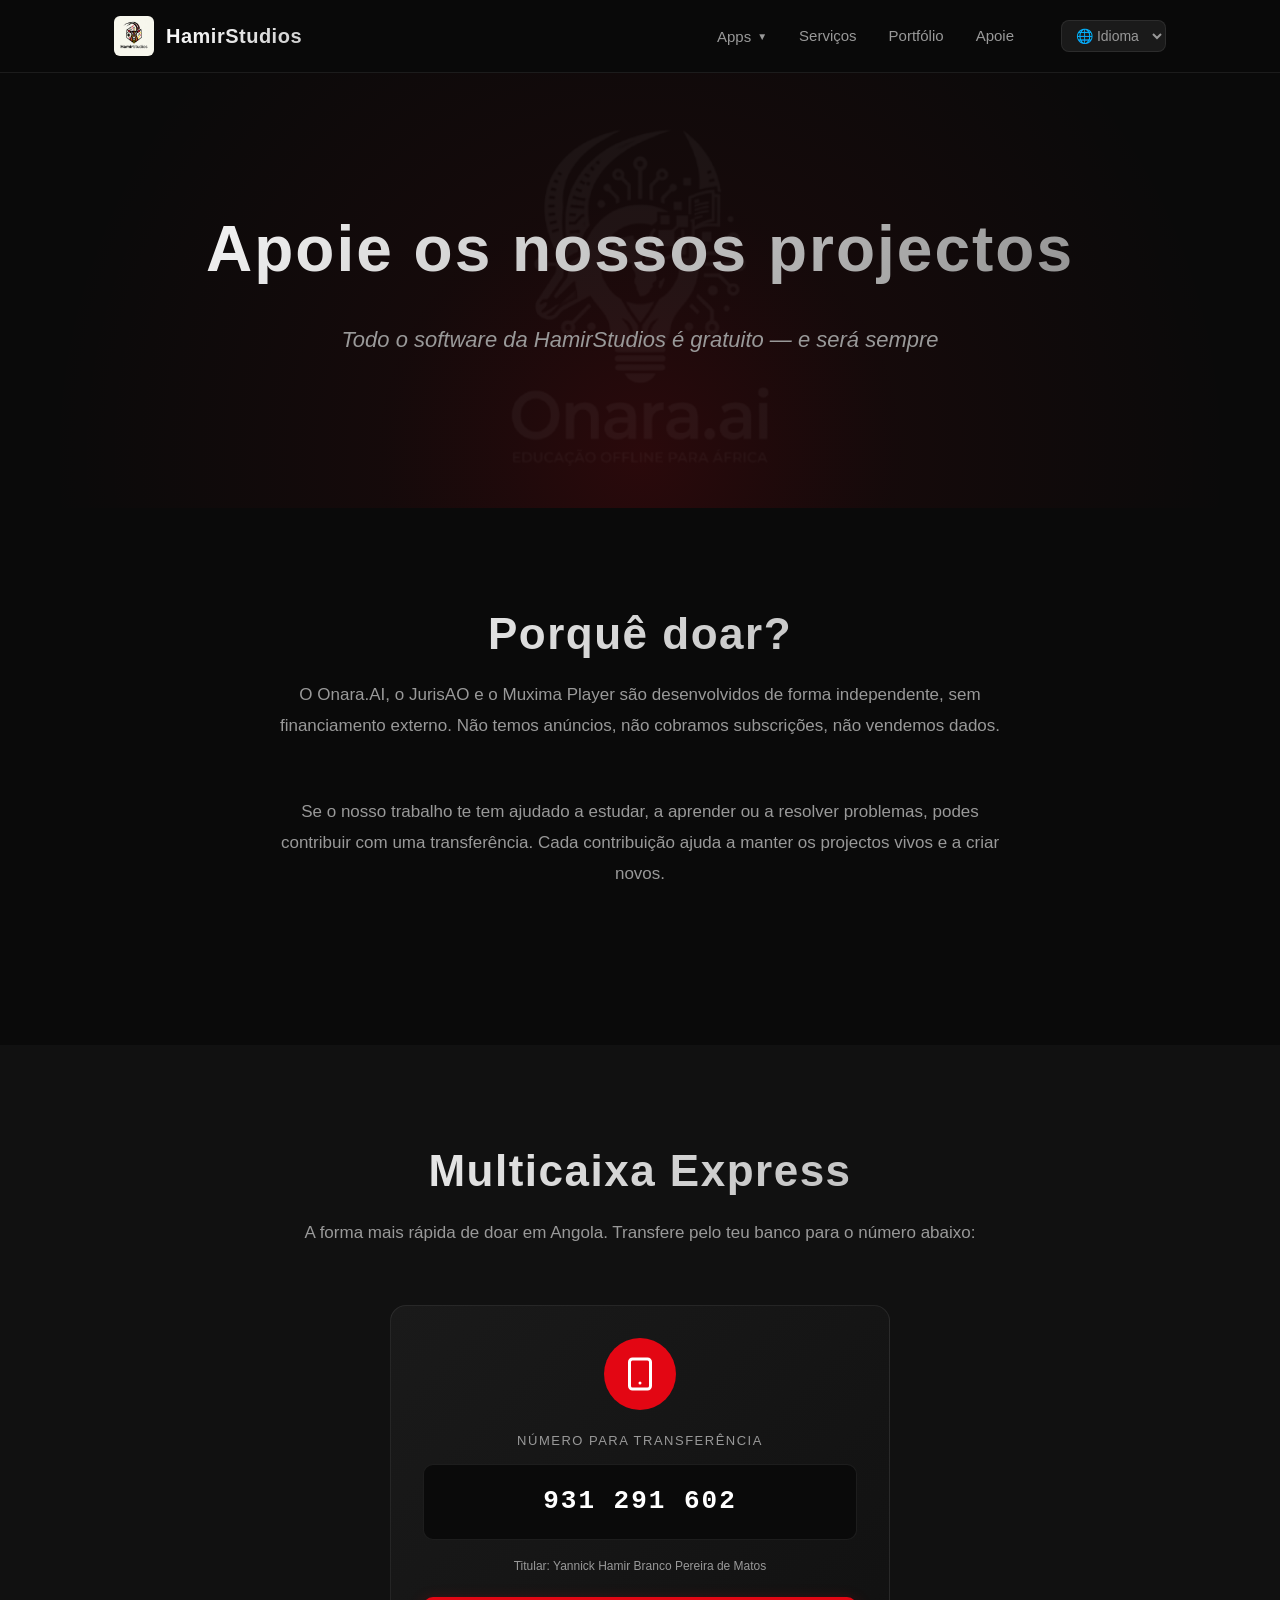
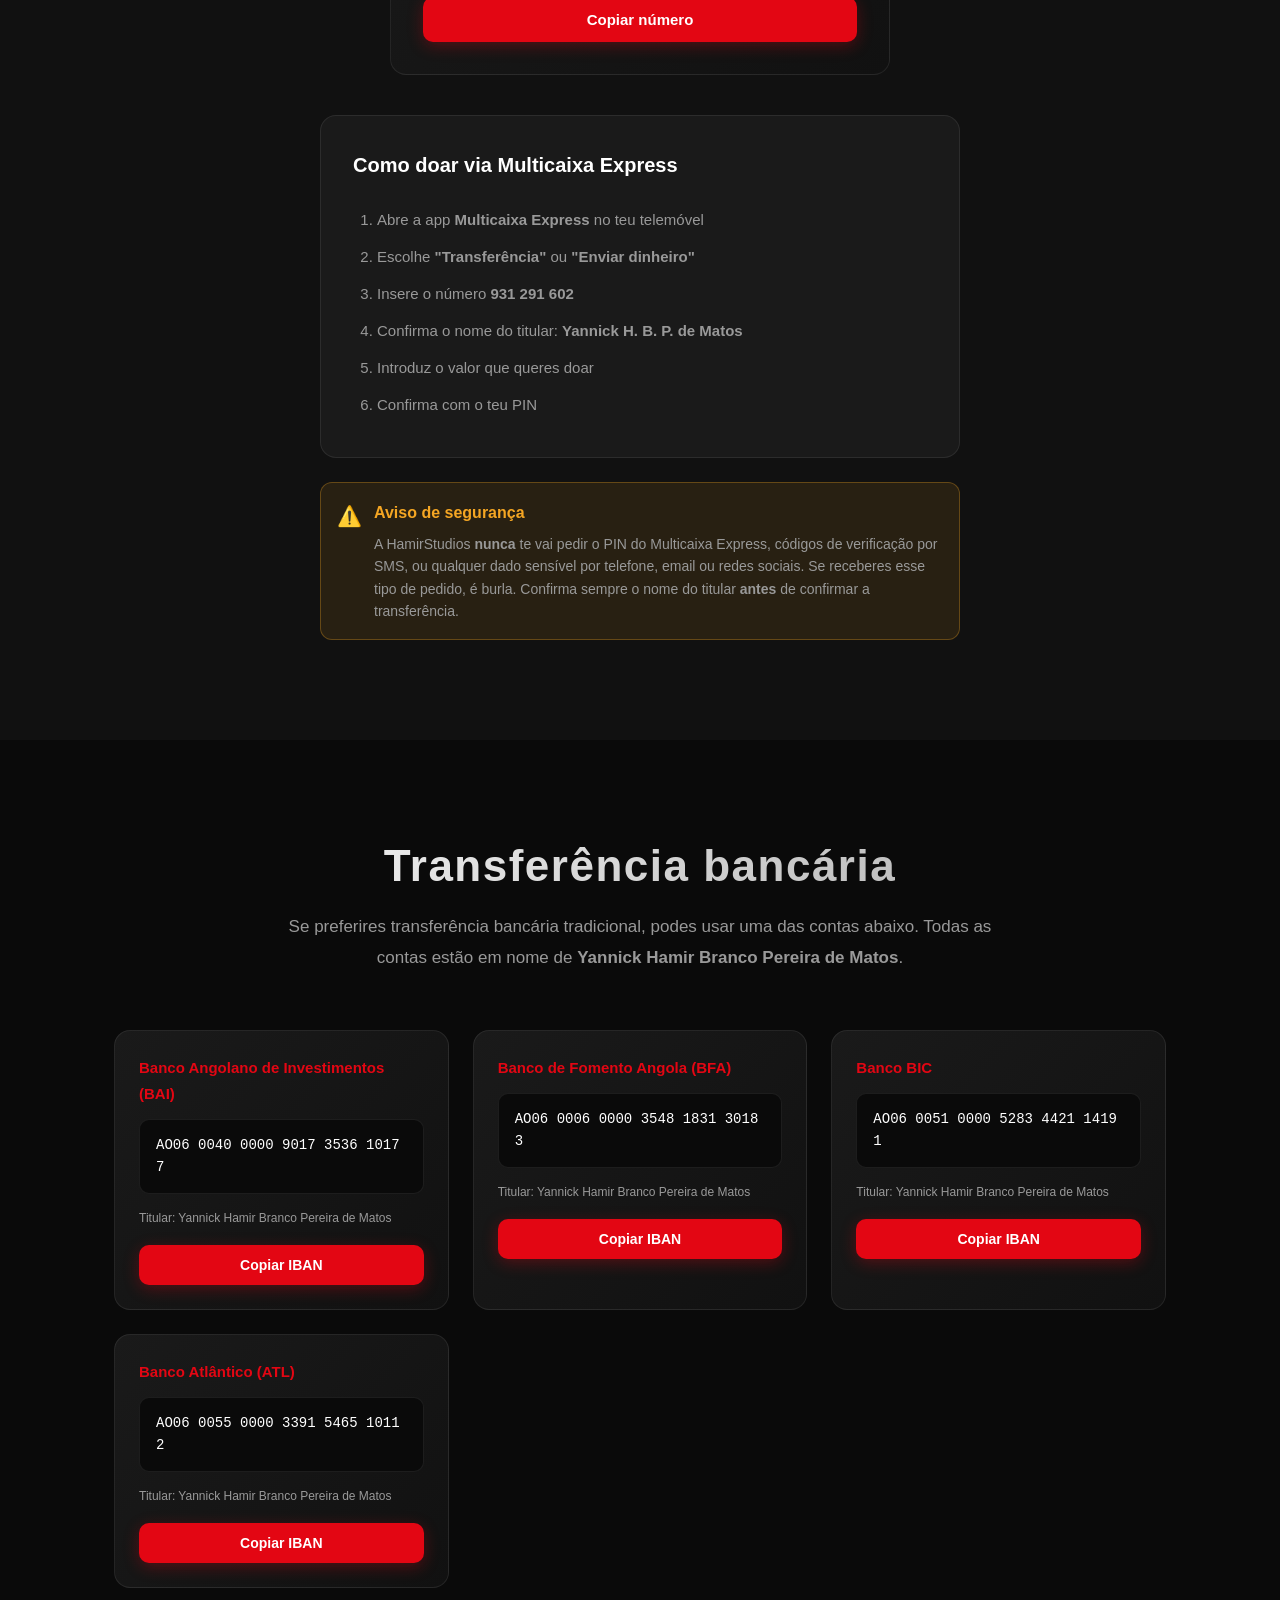
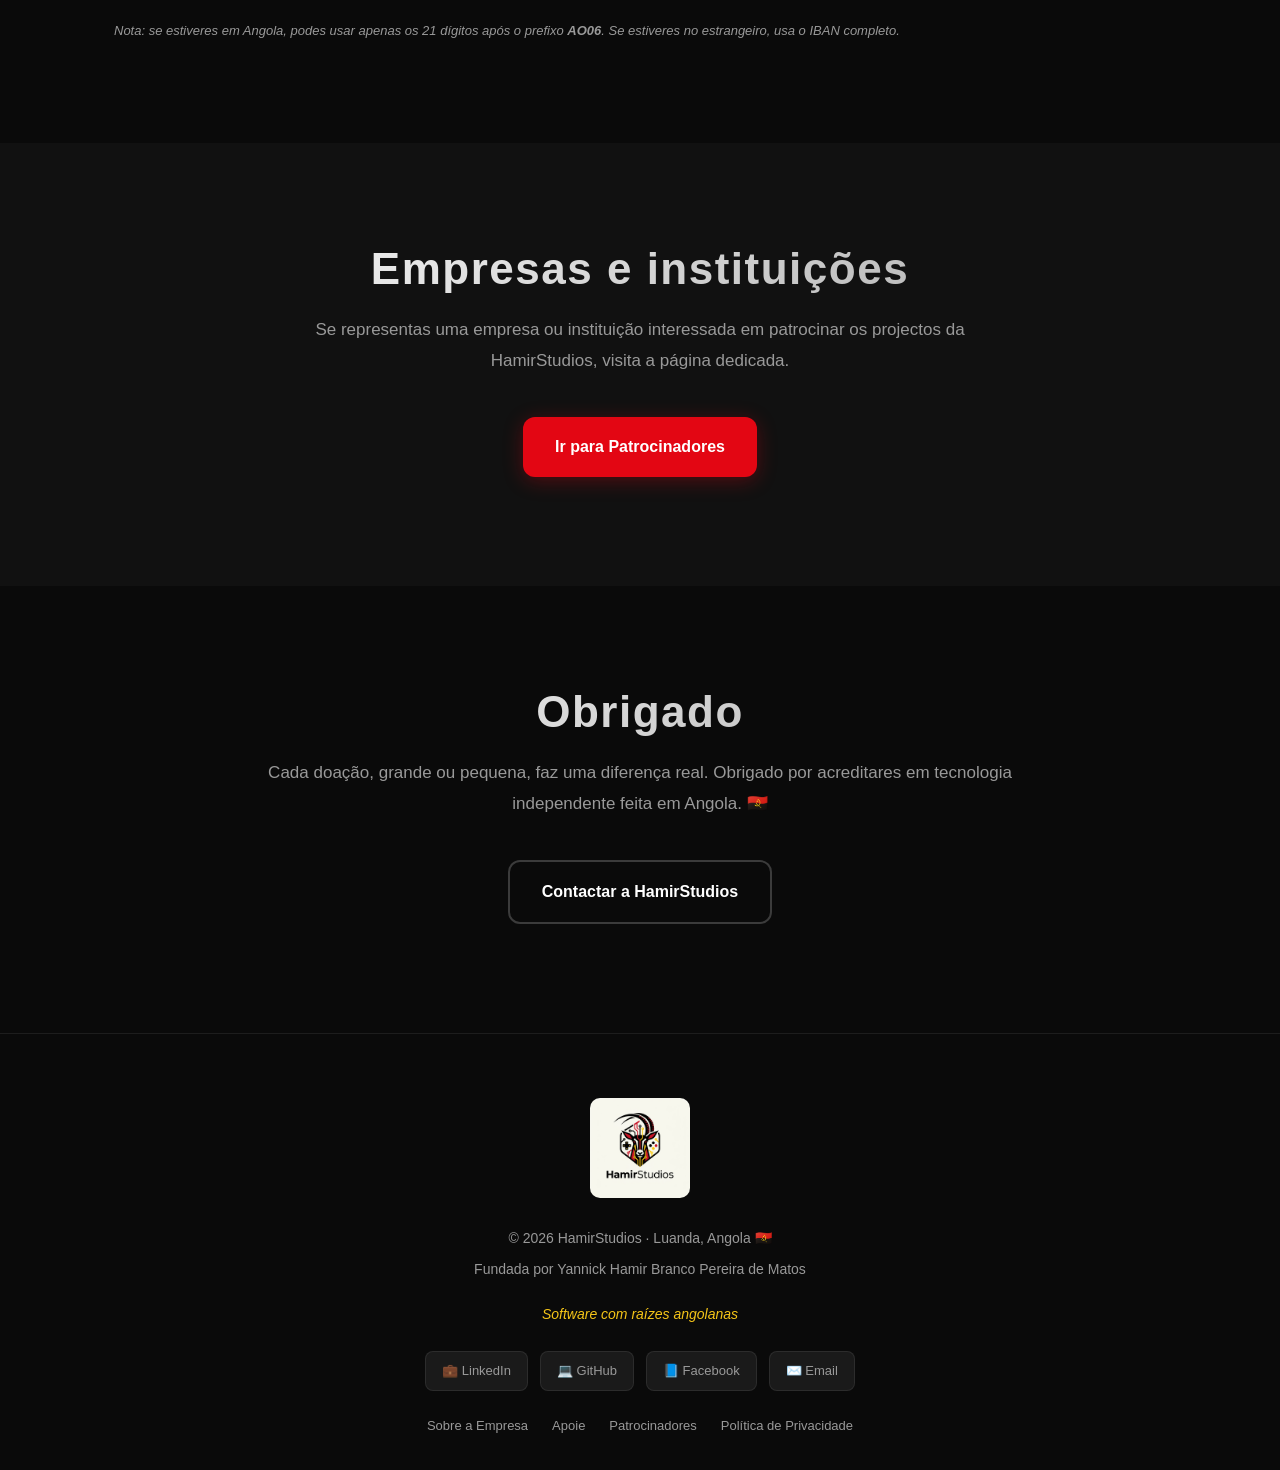
==== commit e8ca143c: "feat: implementar traducao automatica Google Translate em todo o site" ====
--- a/apoie/index.html
+++ b/apoie/index.html
@@ -7,26 +7,9 @@
   <meta name="description" content="Apoie os projectos da HamirStudios. Transfira via Multicaixa Express ou IBAN.">
   <link rel="icon" href="../assets/logoonara.png">
   <link rel="stylesheet" href="../style.css">
-    <style>
-    .lang-selector {
-      background: var(--dark-2);
-      color: var(--text-muted);
-      border: 1px solid var(--border);
-      border-radius: 8px;
-      padding: 6px 10px;
-      font-size: 14px;
-      font-weight: 500;
-      cursor: pointer;
-      outline: none;
-      font-family: inherit;
-      transition: border-color 0.2s;
-      margin-left: 10px;
-    }
-    .lang-selector:hover, .lang-selector:focus {
-      border-color: var(--red);
-      color: var(--white);
-    }
-    /* Esconder a barra feia do Google Translate */
+      <style>
+    .lang-selector { background: var(--dark-2); color: var(--text-muted); border: 1px solid var(--border); border-radius: 8px; padding: 6px 10px; font-size: 14px; font-weight: 500; cursor: pointer; outline: none; font-family: inherit; transition: border-color 0.2s; margin-left: 15px; }
+    .lang-selector:hover, .lang-selector:focus { border-color: var(--red); color: var(--white); }
     .goog-te-banner-frame { display: none !important; }
     body { top: 0 !important; }
     #goog-gt-tt, .goog-te-balloon-frame { display: none !important; }
@@ -55,6 +38,13 @@
       <a href="../index.html#servicos">Serviços</a>
       <a href="../index.html#portfolio">Portfólio</a>
       <a href="index.html">Apoie</a>
+          <select class="lang-selector" onchange="doGTranslate(this.value);">
+        <option value="">🌐 Idioma</option>
+        <option value="pt">🇵🇹 PT</option>
+        <option value="en">🇬🇧 EN</option>
+        <option value="fr">🇫🇷 FR</option>
+        <option value="es">🇪🇸 ES</option>
+      </select>
     </nav>
   </div>
 </header>
@@ -277,45 +267,15 @@
 <script src="../toggleDropdown.js"></script>
 
 <script type="text/javascript">
-function googleTranslateElementInit() {
-  new google.translate.TranslateElement({pageLanguage: 'pt', autoDisplay: false}, 'google_translate_element');
-}
-
+function googleTranslateElementInit() { new google.translate.TranslateElement({pageLanguage: 'pt', autoDisplay: false}, 'google_translate_element'); }
 function doGTranslate(lang_pair) {
-  if(lang_pair == 'pt' || lang_pair == '') {
-    document.cookie = "googtrans=; expires=Thu, 01 Jan 1970 00:00:00 UTC; path=/;";
-    document.cookie = "googtrans=; expires=Thu, 01 Jan 1970 00:00:00 UTC; path=/; domain=" + location.hostname;
-    location.reload();
-    return;
-  }
-  var teCombo;
-  var sel = document.getElementsByTagName('select');
+  if(lang_pair == 'pt' || lang_pair == '') { document.cookie = "googtrans=; expires=Thu, 01 Jan 1970 00:00:00 UTC; path=/;"; document.cookie = "googtrans=; expires=Thu, 01 Jan 1970 00:00:00 UTC; path=/; domain=" + location.hostname; location.reload(); return; }
+  var teCombo; var sel = document.getElementsByTagName('select');
   for(var i = 0; i < sel.length; i++) if(sel[i].className == 'goog-te-combo') teCombo = sel[i];
   if(document.getElementById('google_translate_element') == null ) return;
-  if(document.getElementById('google_translate_element').innerHTML.length == 0 || teCombo.length == 0 || teCombo.innerHTML.length == 0) {
-    setTimeout(function(){doGTranslate(lang_pair)},500)
-  } else {
-    teCombo.value = lang_pair;
-    if(document.createEvent) {
-      var evt = document.createEvent("HTMLEvents");
-      evt.initEvent("change", true, true);
-      teCombo.dispatchEvent(evt);
-    } else {
-      teCombo.fireEvent("onchange");
-    }
-  }
+  if(document.getElementById('google_translate_element').innerHTML.length == 0 || teCombo.length == 0 || teCombo.innerHTML.length == 0) { setTimeout(function(){doGTranslate(lang_pair)},500) } else { teCombo.value = lang_pair; if(document.createEvent) { var evt = document.createEvent("HTMLEvents"); evt.initEvent("change", true, true); teCombo.dispatchEvent(evt); } else { teCombo.fireEvent("onchange"); } }
 }
-
-document.addEventListener('DOMContentLoaded', () => {
-  var div = document.createElement('div');
-  div.id = 'google_translate_element';
-  div.style.display = 'none';
-  document.body.appendChild(div);
-  var script = document.createElement('script');
-  script.type = 'text/javascript';
-  script.src = 'https://translate.google.com/translate_a/element.js?cb=googleTranslateElementInit';
-  document.body.appendChild(script);
-});
+document.addEventListener('DOMContentLoaded', () => { var div = document.createElement('div'); div.id = 'google_translate_element'; div.style.display = 'none'; document.body.appendChild(div); var script = document.createElement('script'); script.type = 'text/javascript'; script.src = 'https://translate.google.com/translate_a/element.js?cb=googleTranslateElementInit'; document.body.appendChild(script); });
 </script>
 </body>
 </html>
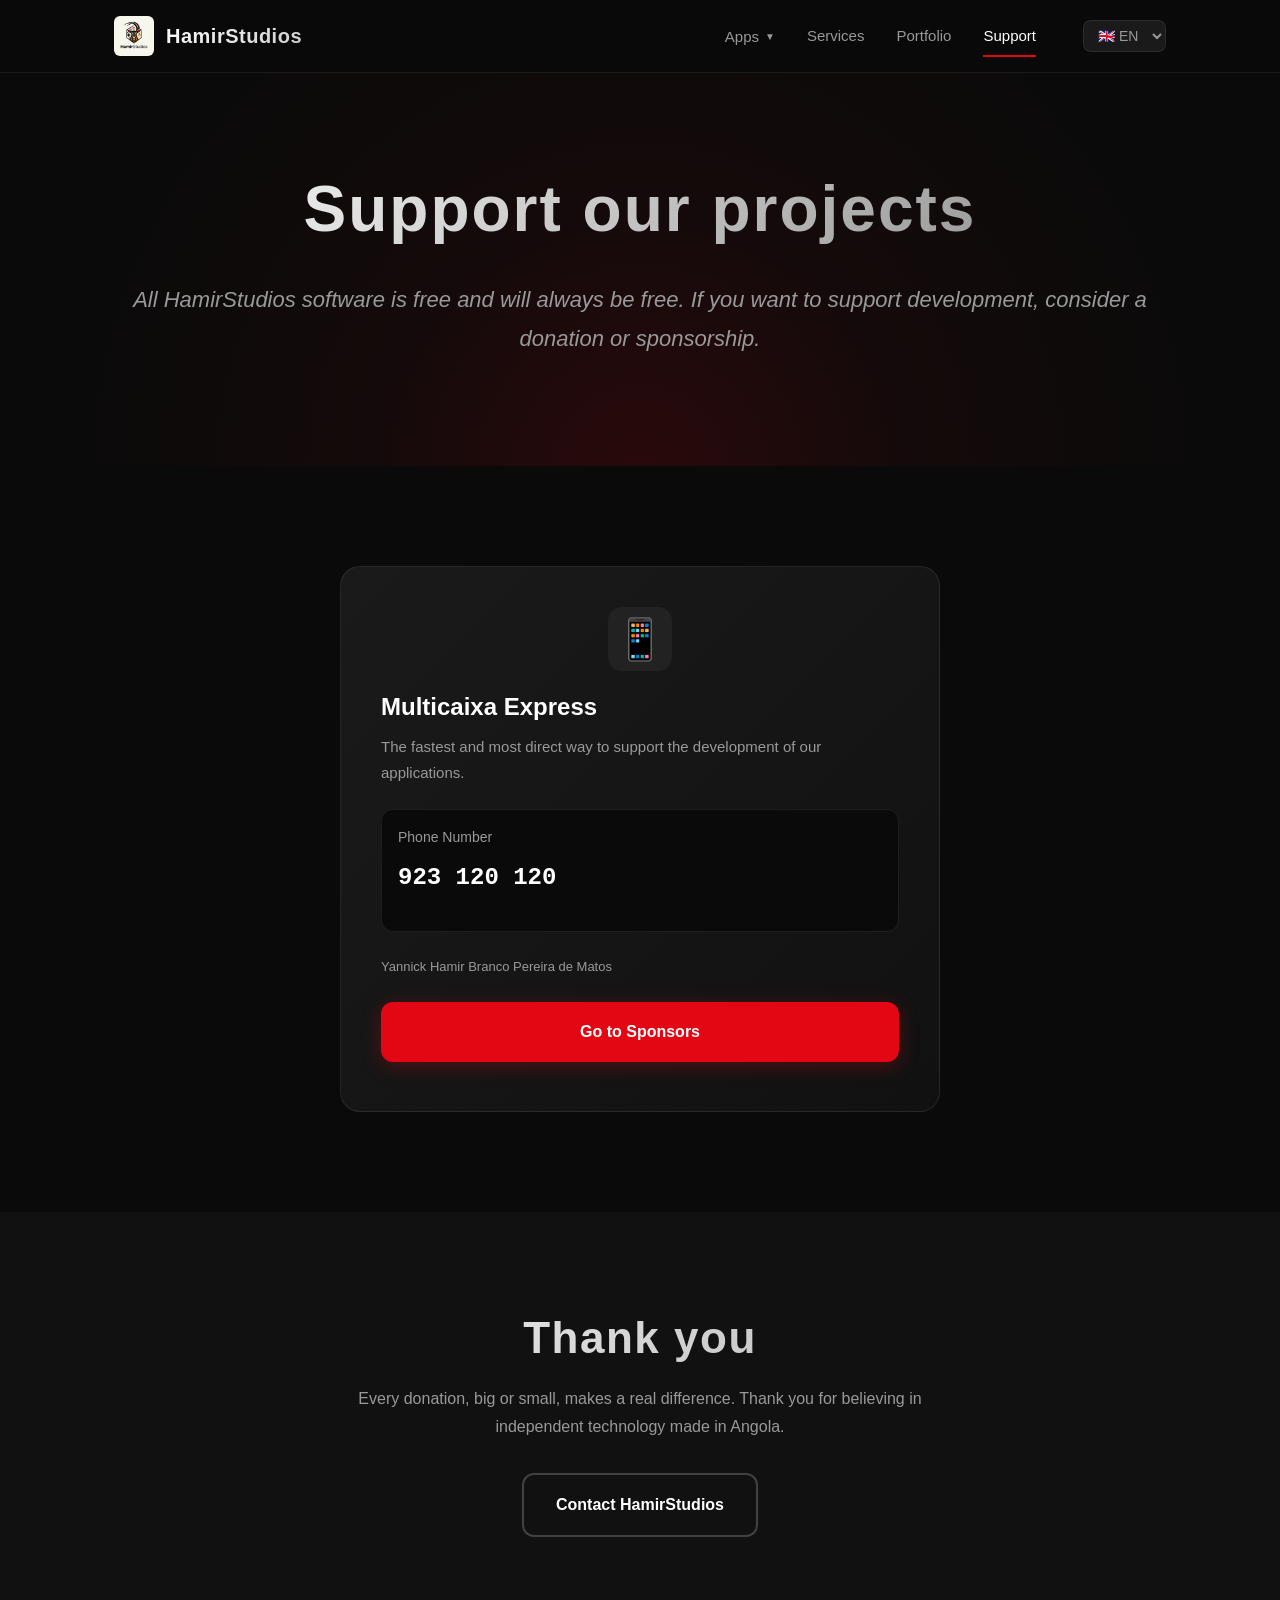
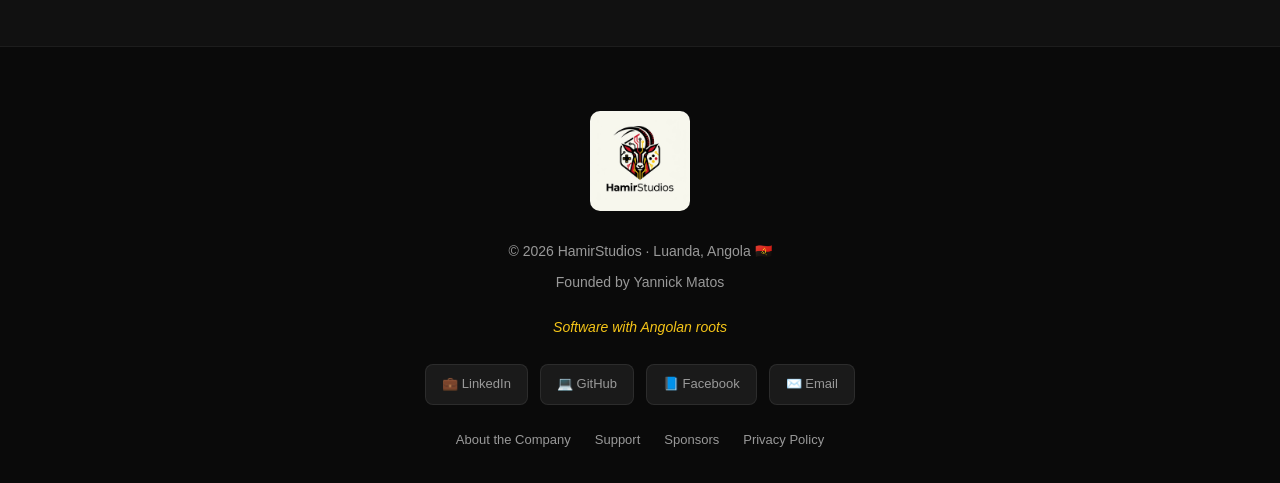
==== commit 2420ef7e: "refactor: remover contas bancarias da pagina Apoie e deixar apenas Multicaixa Express com traducao" ====
--- a/apoie/index.html
+++ b/apoie/index.html
@@ -4,16 +4,11 @@
   <meta charset="UTF-8">
   <meta name="viewport" content="width=device-width, initial-scale=1.0">
   <title>Apoie — HamirStudios</title>
-  <meta name="description" content="Apoie os projectos da HamirStudios. Transfira via Multicaixa Express ou IBAN.">
-  <link rel="icon" href="../assets/logoonara.png">
+  <link rel="icon" href="../assets/logo-hamir.jpeg">
   <link rel="stylesheet" href="../style.css">
-      <style>
-    .lang-selector { background: var(--dark-2); color: var(--text-muted); border: 1px solid var(--border); border-radius: 8px; padding: 6px 10px; font-size: 14px; font-weight: 500; cursor: pointer; outline: none; font-family: inherit; transition: border-color 0.2s; margin-left: 15px; }
-    .lang-selector:hover, .lang-selector:focus { border-color: var(--red); color: var(--white); }
-    .goog-te-banner-frame { display: none !important; }
-    body { top: 0 !important; }
-    #goog-gt-tt, .goog-te-balloon-frame { display: none !important; }
-    .goog-text-highlight { background: none !important; box-shadow: none !important; }
+  <style>
+    .lang-selector { background: var(--dark-2); color: var(--text-muted); border: 1px solid var(--border); border-radius: 8px; padding: 6px 10px; font-size: 14px; font-weight: 500; cursor: pointer; outline: none; font-family: inherit; margin-left: 15px; }
+    .lang-selector:hover { border-color: var(--red); color: var(--white); }
   </style>
 </head>
 <body>
@@ -26,20 +21,18 @@
     </a>
     <nav class="site-nav">
       <div class="nav-dropdown">
-        <button class="nav-dropdown-toggle" onclick="toggleDropdown(event)">
-          Apps <span class="arrow">▼</span>
-        </button>
+        <button class="nav-dropdown-toggle" onclick="toggleDropdown(event)">Apps <span class="arrow">▼</span></button>
         <div class="nav-dropdown-menu">
-          <a href="../onara-ai/">Onara.AI <span class="status live">Publicado</span></a>
-          <a href="../jurisao/">JurisAO <span class="status">Em dev</span></a>
-          <a href="../muxima-player/">Muxima Player <span class="status">Em dev</span></a>
+          <a href="../onara-ai/">Onara.AI</a>
+          <a href="../jurisao/">JurisAO</a>
+          <a href="../muxima-player/">Muxima Player</a>
         </div>
       </div>
-      <a href="../index.html#servicos">Serviços</a>
-      <a href="../index.html#portfolio">Portfólio</a>
-      <a href="index.html">Apoie</a>
-          <select class="lang-selector" onchange="doGTranslate(this.value);">
-        <option value="">🌐 Idioma</option>
+      <a href="../index.html#servicos" id="nav_services">Serviços</a>
+      <a href="../index.html#portfolio" id="nav_portfolio">Portfólio</a>
+      <a href="index.html" class="active" id="nav_contact">Apoie</a>
+      
+      <select class="lang-selector" id="langSelect" onchange="changeLang(this.value)">
         <option value="pt">🇵🇹 PT</option>
         <option value="en">🇬🇧 EN</option>
         <option value="fr">🇫🇷 FR</option>
@@ -49,152 +42,40 @@
   </div>
 </header>
 
-<section class="hero">
-  <img src="../assets/logoonara.png" class="watermark" alt="">
+<section class="hero" style="padding: 80px 0 60px;">
   <div class="container hero-content">
-    <h1>Apoie os nossos projectos</h1>
-    <p class="tagline">Todo o software da HamirStudios é gratuito — e será sempre</p>
+    <h1 id="apoie_title">Apoie os nossos projectos</h1>
+    <p class="tagline" id="apoie_subtitle">Todo o software da HamirStudios é gratuito e será sempre gratuito. Se quiseres apoiar o desenvolvimento, considera uma doação ou patrocínio.</p>
   </div>
 </section>
 
+<!-- SECÇÃO MULTICAIXA EXPRESS -->
 <section class="section">
-  <div class="container">
-    <h2 class="section-title reveal">Porquê doar?</h2>
-    <p class="section-subtitle reveal">
-      O Onara.AI, o JurisAO e o Muxima Player são desenvolvidos de forma independente, sem financiamento externo. Não temos anúncios, não cobramos subscrições, não vendemos dados.
-    </p>
-    <p class="section-subtitle reveal">
-      Se o nosso trabalho te tem ajudado a estudar, a aprender ou a resolver problemas, podes contribuir com uma transferência. Cada contribuição ajuda a manter os projectos vivos e a criar novos.
-    </p>
-  </div>
-</section>
-
-<section class="section section-alt">
-  <div class="container">
-    <h2 class="section-title reveal">Multicaixa Express</h2>
-    <p class="section-subtitle reveal">
-      A forma mais rápida de doar em Angola. Transfere pelo teu banco para o número abaixo:
-    </p>
-
-    <div class="reveal" style="max-width: 500px; margin: 0 auto 40px;">
-      <div class="iban-card" style="text-align: center; padding: 32px;">
-        <div style="display: flex; justify-content: center; margin-bottom: 20px;">
-          <div style="width: 72px; height: 72px; border-radius: 50%; background: var(--red); display: flex; align-items: center; justify-content: center;">
-            <svg width="36" height="36" viewBox="0 0 24 24" fill="none" stroke="#fff" stroke-width="2" stroke-linecap="round" stroke-linejoin="round">
-              <rect x="5" y="2" width="14" height="20" rx="2" ry="2"></rect>
-              <line x1="12" y1="18" x2="12.01" y2="18"></line>
-            </svg>
-          </div>
-        </div>
-
-        <div style="font-size: 13px; letter-spacing: 1.5px; color: var(--text-muted); text-transform: uppercase; margin-bottom: 12px;">
-          Número para transferência
-        </div>
-
-        <div class="iban-code" id="multicaixa-num" style="font-size: 26px; font-weight: 700; font-family: 'Courier New', monospace; letter-spacing: 2px; padding: 16px; margin-bottom: 16px;">
-          931 291 602
-        </div>
-
-        <div class="holder" style="margin-bottom: 20px;">
-          Titular: Yannick Hamir Branco Pereira de Matos
-        </div>
-
-        <button class="copy-btn" onclick="copyMulticaixa(this)" style="font-size: 15px; padding: 14px;">
-          Copiar número
-        </button>
-      </div>
-    </div>
-
-    <div class="info-box reveal" style="max-width: 640px; margin: 0 auto;">
-      <h3>Como doar via Multicaixa Express</h3>
-      <ol style="color: var(--text-muted); line-height: 2.2; padding-left: 24px; margin-bottom: 0;">
-        <li>Abre a app <strong>Multicaixa Express</strong> no teu telemóvel</li>
-        <li>Escolhe <strong>"Transferência"</strong> ou <strong>"Enviar dinheiro"</strong></li>
-        <li>Insere o número <strong>931 291 602</strong></li>
-        <li>Confirma o nome do titular: <strong>Yannick H. B. P. de Matos</strong></li>
-        <li>Introduz o valor que queres doar</li>
-        <li>Confirma com o teu PIN</li>
-      </ol>
-    </div>
-
-    <div class="reveal" style="max-width: 640px; margin: 24px auto 0; padding: 16px; border-radius: 12px; background: rgba(245, 166, 35, 0.1); border: 1px solid rgba(245, 166, 35, 0.3);">
-      <div style="display: flex; align-items: flex-start; gap: 12px;">
-        <span style="font-size: 20px;">⚠️</span>
-        <div>
-          <strong style="color: #F5A623; display: block; margin-bottom: 6px;">Aviso de segurança</strong>
-          <p style="color: var(--text-muted); font-size: 14px; line-height: 1.6; margin: 0;">
-            A HamirStudios <strong>nunca</strong> te vai pedir o PIN do Multicaixa Express, códigos de verificação por SMS, ou qualquer dado sensível por telefone, email ou redes sociais. Se receberes esse tipo de pedido, é burla. Confirma sempre o nome do titular <strong>antes</strong> de confirmar a transferência.
-          </p>
-        </div>
-      </div>
-    </div>
-  </div>
-</section>
-
-<section class="section">
-  <div class="container">
-    <h2 class="section-title reveal">Transferência bancária</h2>
-    <p class="section-subtitle reveal">
-      Se preferires transferência bancária tradicional, podes usar uma das contas abaixo. Todas as contas estão em nome de <strong>Yannick Hamir Branco Pereira de Matos</strong>.
-    </p>
-
-    <div class="card-grid">
-      <div class="iban-card reveal">
-        <div class="bank-name">Banco Angolano de Investimentos (BAI)</div>
-        <div class="iban-code" id="iban-bai">AO06 0040 0000 9017 3536 1017 7</div>
-        <div class="holder">Titular: Yannick Hamir Branco Pereira de Matos</div>
-        <button class="copy-btn" onclick="copyIban('iban-bai', this)">Copiar IBAN</button>
+  <div class="container" style="text-align: center;">
+    <div class="card reveal" style="max-width: 600px; margin: 0 auto; padding: 40px;">
+      <div class="card-icon" style="background: var(--dark-3); display:flex; align-items:center; justify-content:center; font-size:40px; margin: 0 auto 20px auto;">📱</div>
+      <h3 id="mcx_title" style="font-size: 24px; margin-bottom: 12px;">Multicaixa Express</h3>
+      <p id="mcx_desc" style="color: var(--text-muted); margin-bottom: 24px;">A forma mais rápida e directa de apoiar o desenvolvimento das nossas aplicações.</p>
+      
+      <div style="background: var(--black); padding: 16px; border-radius: 12px; border: 1px solid var(--border); margin-bottom: 24px;">
+        <p style="font-size: 14px; color: var(--text-muted); margin-bottom: 8px;" id="mcx_number_label">Número de Telefone</p>
+        <p style="font-size: 24px; font-weight: 700; color: var(--white); font-family: monospace;">923 120 120</p>
       </div>
 
-      <div class="iban-card reveal">
-        <div class="bank-name">Banco de Fomento Angola (BFA)</div>
-        <div class="iban-code" id="iban-bfa">AO06 0006 0000 3548 1831 3018 3</div>
-        <div class="holder">Titular: Yannick Hamir Branco Pereira de Matos</div>
-        <button class="copy-btn" onclick="copyIban('iban-bfa', this)">Copiar IBAN</button>
-      </div>
-
-      <div class="iban-card reveal">
-        <div class="bank-name">Banco BIC</div>
-        <div class="iban-code" id="iban-bic">AO06 0051 0000 5283 4421 1419 1</div>
-        <div class="holder">Titular: Yannick Hamir Branco Pereira de Matos</div>
-        <button class="copy-btn" onclick="copyIban('iban-bic', this)">Copiar IBAN</button>
-      </div>
-
-      <div class="iban-card reveal">
-        <div class="bank-name">Banco Atlântico (ATL)</div>
-        <div class="iban-code" id="iban-atl">AO06 0055 0000 3391 5465 1011 2</div>
-        <div class="holder">Titular: Yannick Hamir Branco Pereira de Matos</div>
-        <button class="copy-btn" onclick="copyIban('iban-atl', this)">Copiar IBAN</button>
-      </div>
+      <p id="mcx_holder" style="font-size: 13px; color: var(--text-muted); margin-bottom: 24px;">Yannick Hamir Branco Pereira de Matos</p>
+      
+      <a href="../patrocinadores/" class="btn btn-primary" style="width: 100%;" id="apoie_btn">Ir para Patrocinadores</a>
     </div>
-
-    <p class="reveal" style="margin-top: 32px; font-size: 13px; color: var(--text-muted); font-style: italic;">
-      Nota: se estiveres em Angola, podes usar apenas os 21 dígitos após o prefixo <strong>AO06</strong>. Se estiveres no estrangeiro, usa o IBAN completo.
-    </p>
   </div>
 </section>
 
 <section class="section section-alt">
   <div class="container" style="text-align: center;">
-    <h2 class="section-title reveal">Empresas e instituições</h2>
-    <p class="section-subtitle reveal" style="margin: 0 auto 40px;">
-      Se representas uma empresa ou instituição interessada em patrocinar os projectos da HamirStudios, visita a página dedicada.
+    <h2 class="section-title reveal" id="obrigado_title">Obrigado</h2>
+    <p style="margin-bottom: 32px; color: var(--text-muted); max-width: 600px; margin-left: auto; margin-right: auto;" id="obrigado_desc">
+      Cada doação, grande ou pequena, faz uma diferença real. Obrigado por acreditares em tecnologia independente feita em Angola.
     </p>
-    <div class="reveal">
-      <a href="../patrocinadores/" class="btn btn-primary">Ir para Patrocinadores</a>
-    </div>
-  </div>
-</section>
-
-<section class="section">
-  <div class="container" style="text-align: center;">
-    <h2 class="section-title reveal">Obrigado</h2>
-    <p class="section-subtitle reveal" style="margin: 0 auto 40px;">
-      Cada doação, grande ou pequena, faz uma diferença real. Obrigado por acreditares em tecnologia independente feita em Angola. 🇦🇴
-    </p>
-    <div class="reveal">
-      <a href="../contacto/" class="btn btn-secondary">Contactar a HamirStudios</a>
-    </div>
+    <a href="../contacto/" class="btn btn-secondary" id="contact_btn">Contactar a HamirStudios</a>
   </div>
 </section>
 
@@ -202,8 +83,8 @@
   <div class="container">
     <img src="../assets/logo-hamir.jpeg" class="footer-logo" alt="HamirStudios">
     <p class="footer-text">© 2026 HamirStudios · Luanda, Angola 🇦🇴</p>
-    <p class="footer-text">Fundada por Yannick Hamir Branco Pereira de Matos</p>
-    <p class="footer-slogan">Software com raízes angolanas</p>
+    <p class="footer-text" id="footer_founder">Fundada por Yannick Matos</p>
+    <p class="footer-slogan" id="footer_slogan">Software com raízes angolanas</p>
     <div class="footer-social">
       <a href="https://linkedin.com/in/yannickmatos" target="_blank" rel="noopener">💼 LinkedIn</a>
       <a href="https://github.com/matrixangola" target="_blank" rel="noopener">💻 GitHub</a>
@@ -211,71 +92,96 @@
       <a href="mailto:yannickmatos.ym@gmail.com">✉️ Email</a>
     </div>
     <div class="footer-links">
-      <a href="../sobre/">Sobre a Empresa</a>
-      <a href="../apoie/">Apoie</a>
-      <a href="../patrocinadores/">Patrocinadores</a>
-      <a href="../privacidade/">Política de Privacidade</a>
+      <a href="../sobre/" id="footer_about">Sobre a Empresa</a>
+      <a href="index.html" class="active" id="footer_support">Apoie</a>
+      <a href="../patrocinadores/" id="footer_sponsors">Patrocinadores</a>
+      <a href="../privacidade/" id="footer_privacy">Política de Privacidade</a>
     </div>
   </div>
 </footer>
 
 <script>
-function copyIban(id, btn) {
-  const el = document.getElementById(id);
-  const text = el.innerText.replace(/\s/g, '');
-  navigator.clipboard.writeText(text).then(() => {
-    const original = btn.innerText;
-    btn.innerText = '✓ Copiado';
-    btn.classList.add('copied');
-    setTimeout(() => {
-      btn.innerText = original;
-      btn.classList.remove('copied');
-    }, 2000);
-  }).catch(() => {
-    const range = document.createRange();
-    range.selectNode(el);
-    window.getSelection().removeAllRanges();
-    window.getSelection().addRange(range);
-    document.execCommand('copy');
-    btn.innerText = '✓ Copiado';
-    setTimeout(() => { btn.innerText = 'Copiar IBAN'; }, 2000);
-  });
+function toggleDropdown(event) {
+  event.preventDefault();
+  event.stopPropagation();
+  const dropdown = event.currentTarget.closest('.nav-dropdown');
+  if (dropdown) dropdown.classList.toggle('open');
+}
+document.addEventListener('click', () => {
+  document.querySelectorAll('.nav-dropdown.open').forEach(d => d.classList.remove('open'));
+});
+window.addEventListener('scroll', () => {
+  const header = document.getElementById('header');
+  if (window.scrollY > 50) header.classList.add('scrolled');
+  else header.classList.remove('scrolled');
+});
+const observer = new IntersectionObserver((entries) => {
+  entries.forEach(entry => { if (entry.isIntersecting) entry.target.classList.add('visible'); });
+}, { threshold: 0.1, rootMargin: '0px 0px -50px 0px' });
+document.querySelectorAll('.reveal').forEach(el => observer.observe(el));
+
+// DICIONÁRIO DE TRADUÇÕES
+const translations = {
+  pt: {
+    nav_apps: "Apps", nav_services: "Serviços", nav_portfolio: "Portfólio", nav_contact: "Apoie",
+    apoie_title: "Apoie os nossos projectos", apoie_subtitle: "Todo o software da HamirStudios é gratuito e será sempre gratuito. Se quiseres apoiar o desenvolvimento, considera uma doação ou patrocínio.",
+    mcx_title: "Multicaixa Express", mcx_desc: "A forma mais rápida e directa de apoiar o desenvolvimento das nossas aplicações.",
+    mcx_number_label: "Número de Telefone", mcx_holder: "Yannick Hamir Branco Pereira de Matos", apoie_btn: "Ir para Patrocinadores",
+    obrigado_title: "Obrigado", obrigado_desc: "Cada doação, grande ou pequena, faz uma diferença real. Obrigado por acreditares em tecnologia independente feita em Angola.", contact_btn: "Contactar a HamirStudios",
+    footer_founder: "Fundada por Yannick Matos", footer_slogan: "Software com raízes angolanas", footer_about: "Sobre a Empresa", footer_support: "Apoie", footer_sponsors: "Patrocinadores", footer_privacy: "Política de Privacidade"
+  },
+  en: {
+    nav_apps: "Apps", nav_services: "Services", nav_portfolio: "Portfolio", nav_contact: "Support",
+    apoie_title: "Support our projects", apoie_subtitle: "All HamirStudios software is free and will always be free. If you want to support development, consider a donation or sponsorship.",
+    mcx_title: "Multicaixa Express", mcx_desc: "The fastest and most direct way to support the development of our applications.",
+    mcx_number_label: "Phone Number", mcx_holder: "Yannick Hamir Branco Pereira de Matos", apoie_btn: "Go to Sponsors",
+    obrigado_title: "Thank you", obrigado_desc: "Every donation, big or small, makes a real difference. Thank you for believing in independent technology made in Angola.", contact_btn: "Contact HamirStudios",
+    footer_founder: "Founded by Yannick Matos", footer_slogan: "Software with Angolan roots", footer_about: "About the Company", footer_support: "Support", footer_sponsors: "Sponsors", footer_privacy: "Privacy Policy"
+  },
+  fr: {
+    nav_apps: "Apps", nav_services: "Services", nav_portfolio: "Portfolio", nav_contact: "Soutenir",
+    apoie_title: "Soutenez nos projets", apoie_subtitle: "Tous les logiciels de HamirStudios sont gratuits et le resteront toujours. Si vous souhaitez soutenir le développement, envisagez un don ou un parrainage.",
+    mcx_title: "Multicaixa Express", mcx_desc: "Le moyen le plus rapide et le plus direct de soutenir le développement de nos applications.",
+    mcx_number_label: "Numéro de téléphone", mcx_holder: "Yannick Hamir Branco Pereira de Matos", apoie_btn: "Aller aux Sponsors",
+    obrigado_title: "Merci", obrigado_desc: "Chaque don, petit ou grand, fait une vraie différence. Merci de croire en une technologie indépendante fabriquée en Angola.", contact_btn: "Contacter HamirStudios",
+    footer_founder: "Fondé par Yannick Matos", footer_slogan: "Logiciel aux racines angolaises", footer_about: "À propos de l'entreprise", footer_support: "Soutenir", footer_sponsors: "Sponsors", footer_privacy: "Politique de Confidentialité"
+  },
+  es: {
+    nav_apps: "Apps", nav_services: "Servicios", nav_portfolio: "Portafolio", nav_contact: "Apoyar",
+    apoie_title: "Apoya nuestros proyectos", apoie_subtitle: "Todo el software de HamirStudios es gratuito y siempre lo será. Si quieres apoyar el desarrollo, considera una donación o patrocinio.",
+    mcx_title: "Multicaixa Express", mcx_desc: "La forma más rápida y directa de apoyar el desarrollo de nuestras aplicaciones.",
+    mcx_number_label: "Número de Teléfono", mcx_holder: "Yannick Hamir Branco Pereira de Matos", apoie_btn: "Ir a Patrocinadores",
+    obrigado_title: "Gracias", obrigado_desc: "Cada donación, grande o pequeña, marca una diferencia real. Gracias por creer en la tecnología independiente hecha en Angola.", contact_btn: "Contactar a HamirStudios",
+    footer_founder: "Fundado por Yannick Matos", footer_slogan: "Software con raíces angoleñas", footer_about: "Sobre la Empresa", footer_support: "Apoyar", footer_sponsors: "Patrocinadores", footer_privacy: "Política de Privacidad"
+  }
+};
+
+function changeLang(lang) {
+  localStorage.setItem('preferredLang', lang);
+  const t = translations[lang];
+  if (!t) return;
+  document.documentElement.lang = lang;
+  for (const id in t) {
+    const el = document.getElementById(id);
+    if (el) {
+      if (id === 'nav_apps') {
+        el.innerHTML = `${t[id]} <span class="arrow">▼</span>`;
+      } else {
+        el.innerHTML = t[id];
+      }
+    }
+  }
+  const select = document.getElementById('langSelect');
+  if (select) select.value = lang;
 }
 
-function copyMulticaixa(btn) {
-  const el = document.getElementById('multicaixa-num');
-  const text = el.innerText.replace(/\s/g, '');
-  navigator.clipboard.writeText(text).then(() => {
-    const original = btn.innerText;
-    btn.innerText = '✓ Copiado';
-    btn.classList.add('copied');
-    setTimeout(() => {
-      btn.innerText = original;
-      btn.classList.remove('copied');
-    }, 2000);
-  }).catch(() => {
-    const range = document.createRange();
-    range.selectNode(el);
-    window.getSelection().removeAllRanges();
-    window.getSelection().addRange(range);
-    document.execCommand('copy');
-    btn.innerText = '✓ Copiado';
-    setTimeout(() => { btn.innerText = 'Copiar número'; }, 2000);
-  });
-}
+document.addEventListener('DOMContentLoaded', () => {
+  let savedLang = localStorage.getItem('preferredLang');
+  let browserLang = navigator.language.slice(0, 2);
+  let langToLoad = savedLang || (['pt', 'en', 'fr', 'es'].includes(browserLang) ? browserLang : 'pt');
+  changeLang(langToLoad);
+});
 </script>
-<script src="../toggleDropdown.js"></script>
 
-<script type="text/javascript">
-function googleTranslateElementInit() { new google.translate.TranslateElement({pageLanguage: 'pt', autoDisplay: false}, 'google_translate_element'); }
-function doGTranslate(lang_pair) {
-  if(lang_pair == 'pt' || lang_pair == '') { document.cookie = "googtrans=; expires=Thu, 01 Jan 1970 00:00:00 UTC; path=/;"; document.cookie = "googtrans=; expires=Thu, 01 Jan 1970 00:00:00 UTC; path=/; domain=" + location.hostname; location.reload(); return; }
-  var teCombo; var sel = document.getElementsByTagName('select');
-  for(var i = 0; i < sel.length; i++) if(sel[i].className == 'goog-te-combo') teCombo = sel[i];
-  if(document.getElementById('google_translate_element') == null ) return;
-  if(document.getElementById('google_translate_element').innerHTML.length == 0 || teCombo.length == 0 || teCombo.innerHTML.length == 0) { setTimeout(function(){doGTranslate(lang_pair)},500) } else { teCombo.value = lang_pair; if(document.createEvent) { var evt = document.createEvent("HTMLEvents"); evt.initEvent("change", true, true); teCombo.dispatchEvent(evt); } else { teCombo.fireEvent("onchange"); } }
-}
-document.addEventListener('DOMContentLoaded', () => { var div = document.createElement('div'); div.id = 'google_translate_element'; div.style.display = 'none'; document.body.appendChild(div); var script = document.createElement('script'); script.type = 'text/javascript'; script.src = 'https://translate.google.com/translate_a/element.js?cb=googleTranslateElementInit'; document.body.appendChild(script); });
-</script>
 </body>
 </html>
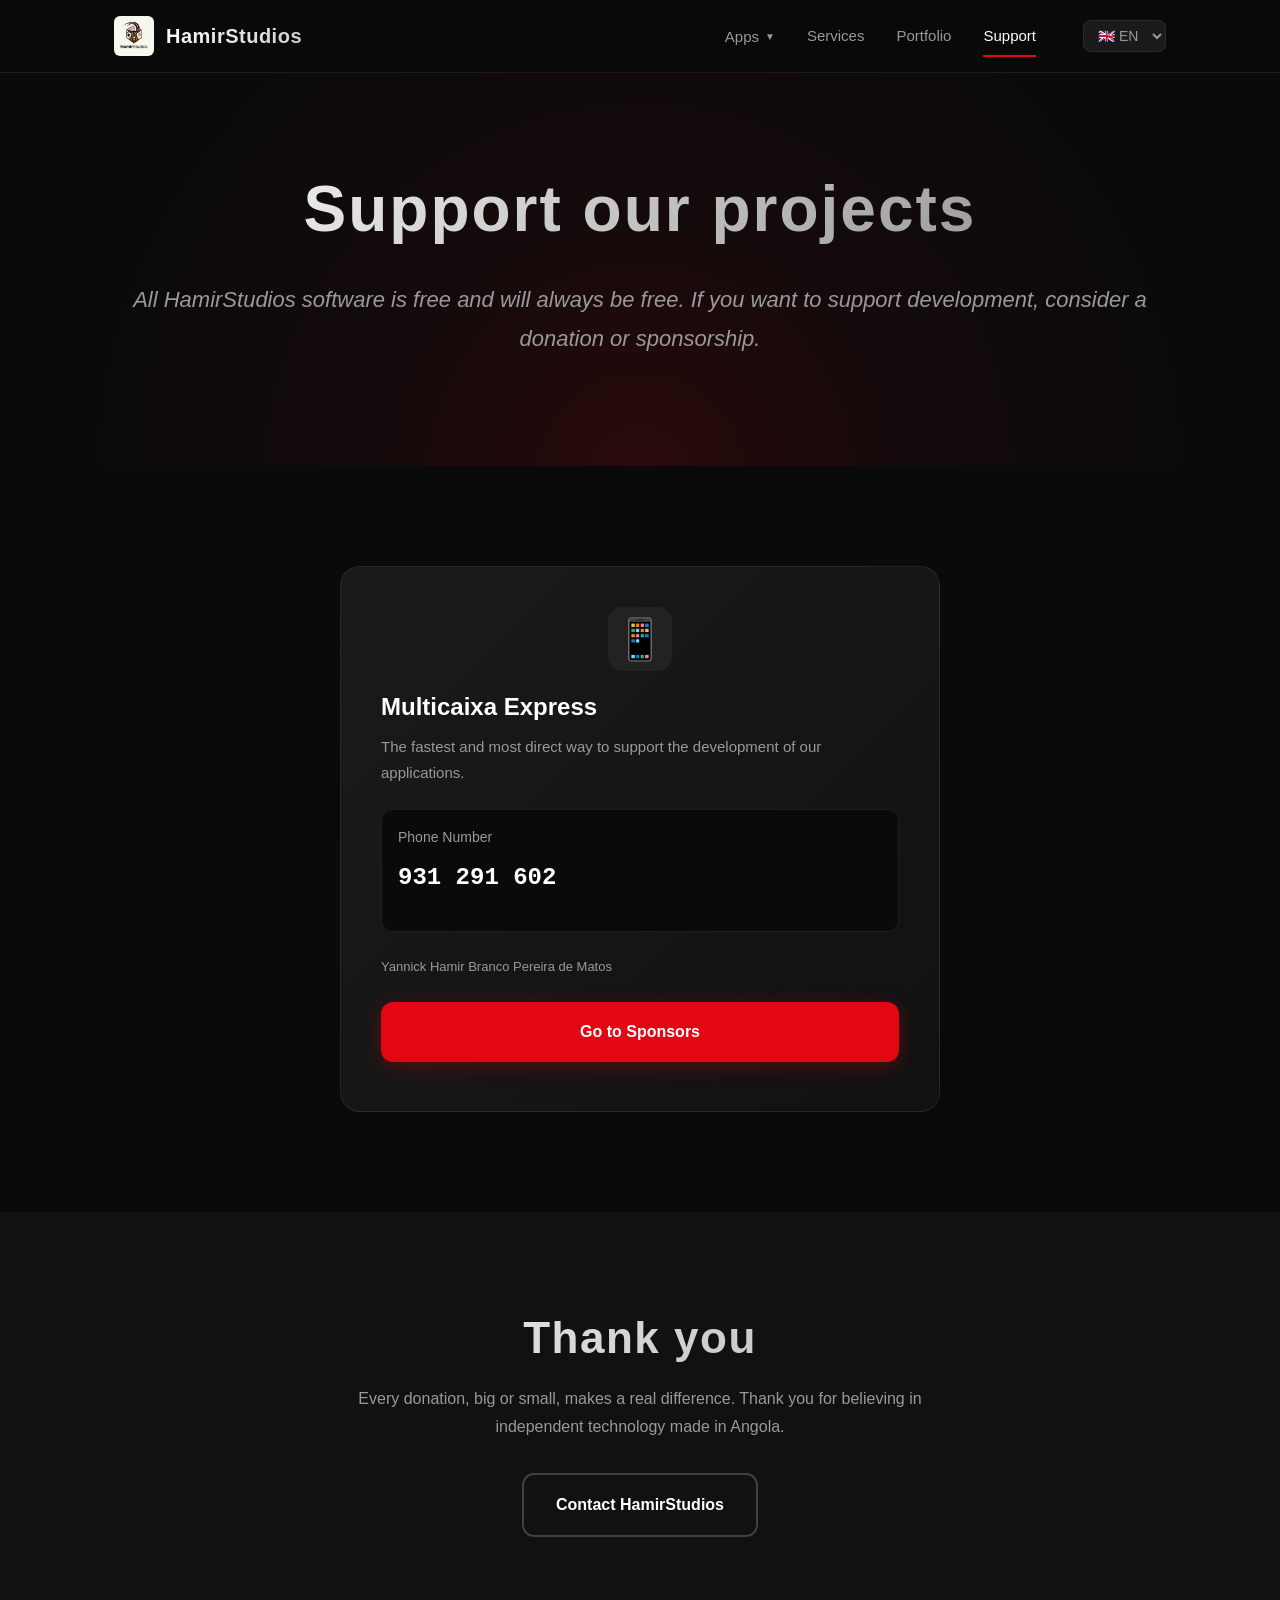
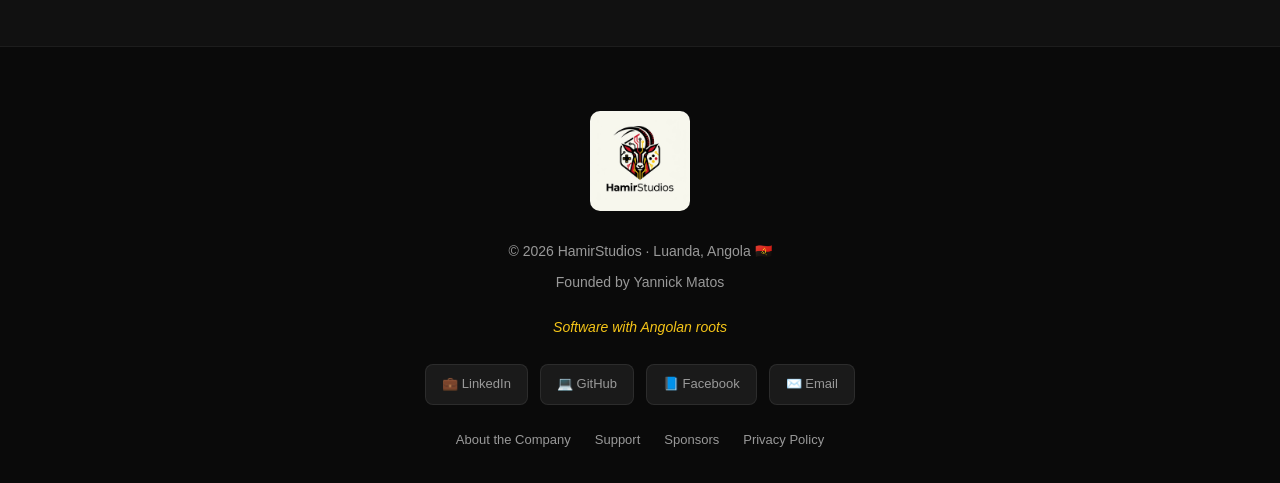
==== commit 39a7e2a8: "fix: remover IBANs, corrigir numero Multicaixa e aplicar traducao na pagina Apoie" ====
--- a/apoie/index.html
+++ b/apoie/index.html
@@ -49,7 +49,6 @@
   </div>
 </section>
 
-<!-- SECÇÃO MULTICAIXA EXPRESS -->
 <section class="section">
   <div class="container" style="text-align: center;">
     <div class="card reveal" style="max-width: 600px; margin: 0 auto; padding: 40px;">
@@ -59,7 +58,7 @@
       
       <div style="background: var(--black); padding: 16px; border-radius: 12px; border: 1px solid var(--border); margin-bottom: 24px;">
         <p style="font-size: 14px; color: var(--text-muted); margin-bottom: 8px;" id="mcx_number_label">Número de Telefone</p>
-        <p style="font-size: 24px; font-weight: 700; color: var(--white); font-family: monospace;">923 120 120</p>
+        <p style="font-size: 24px; font-weight: 700; color: var(--white); font-family: monospace;">931 291 602</p>
       </div>
 
       <p id="mcx_holder" style="font-size: 13px; color: var(--text-muted); margin-bottom: 24px;">Yannick Hamir Branco Pereira de Matos</p>
@@ -120,7 +119,6 @@
 }, { threshold: 0.1, rootMargin: '0px 0px -50px 0px' });
 document.querySelectorAll('.reveal').forEach(el => observer.observe(el));
 
-// DICIONÁRIO DE TRADUÇÕES
 const translations = {
   pt: {
     nav_apps: "Apps", nav_services: "Serviços", nav_portfolio: "Portfólio", nav_contact: "Apoie",
@@ -164,11 +162,8 @@
   for (const id in t) {
     const el = document.getElementById(id);
     if (el) {
-      if (id === 'nav_apps') {
-        el.innerHTML = `${t[id]} <span class="arrow">▼</span>`;
-      } else {
-        el.innerHTML = t[id];
-      }
+      if (id === 'nav_apps') { el.innerHTML = `${t[id]} <span class="arrow">▼</span>`; }
+      else { el.innerHTML = t[id]; }
     }
   }
   const select = document.getElementById('langSelect');
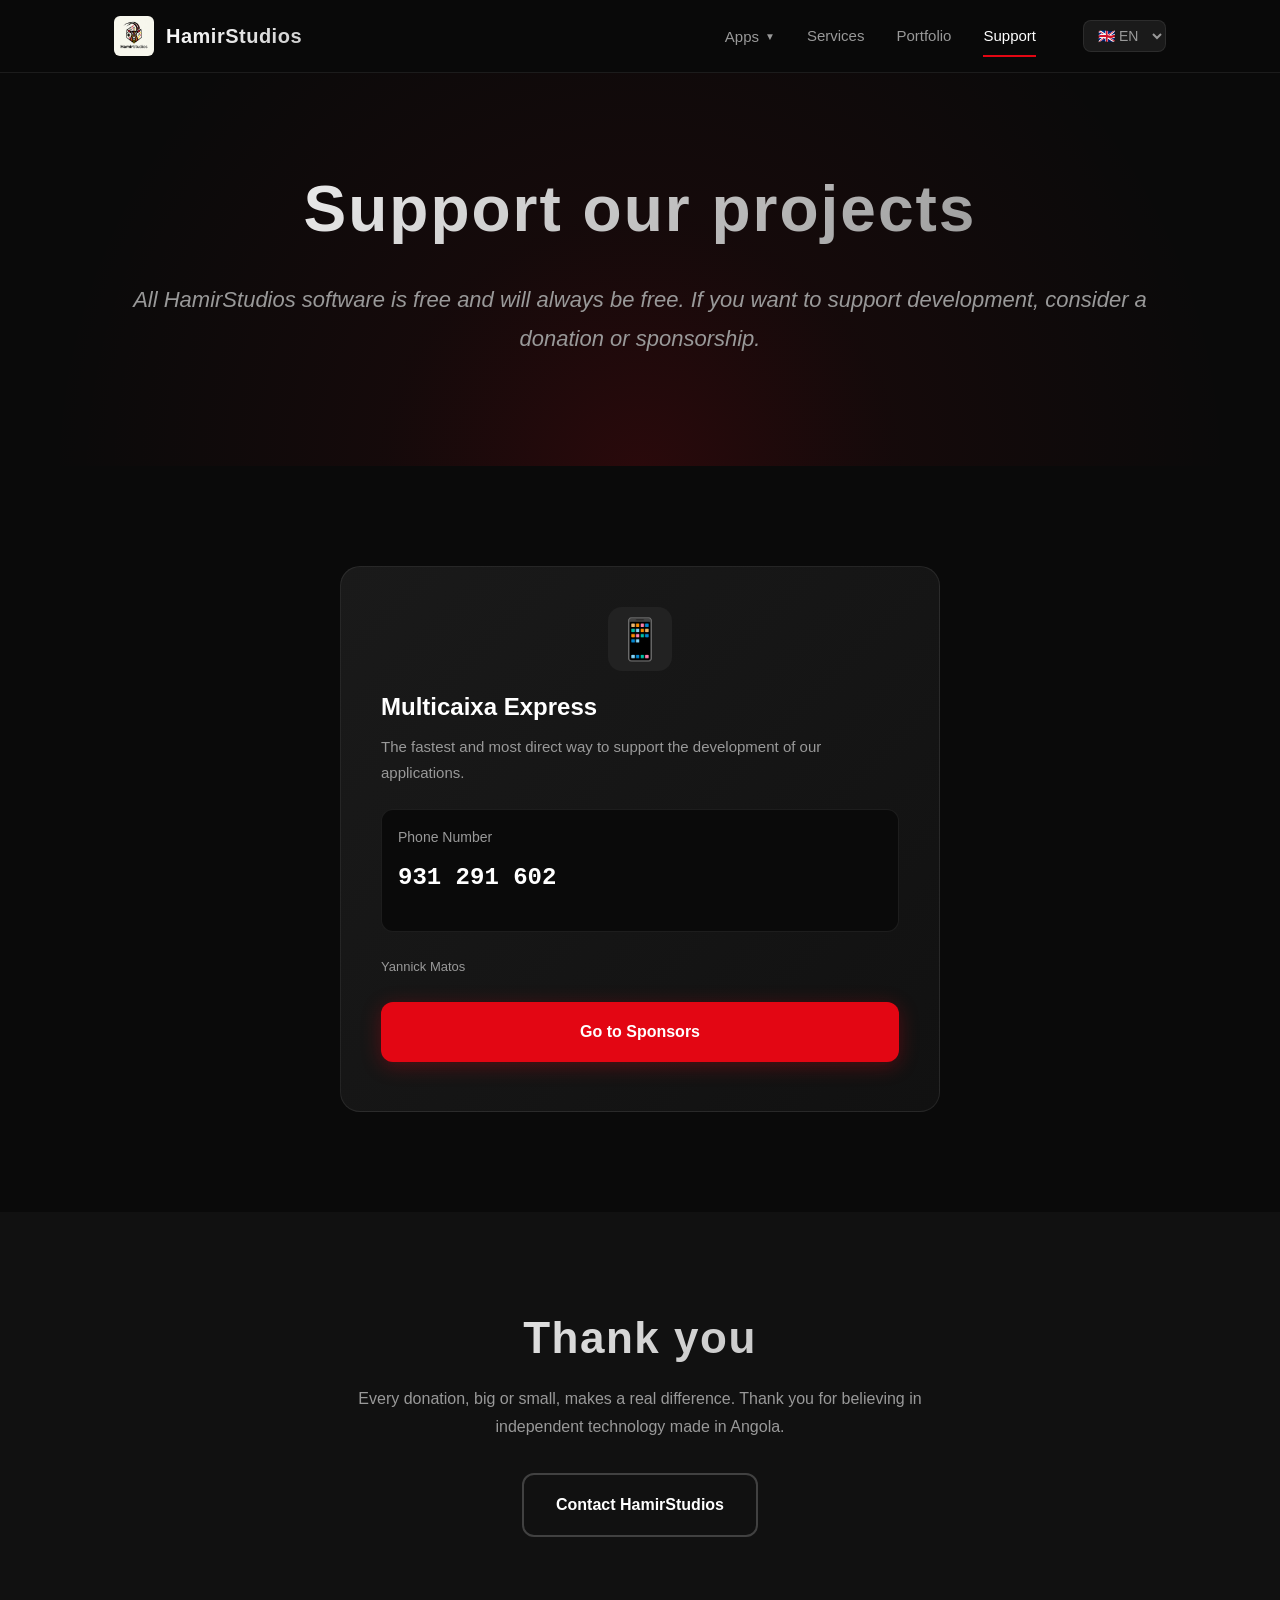
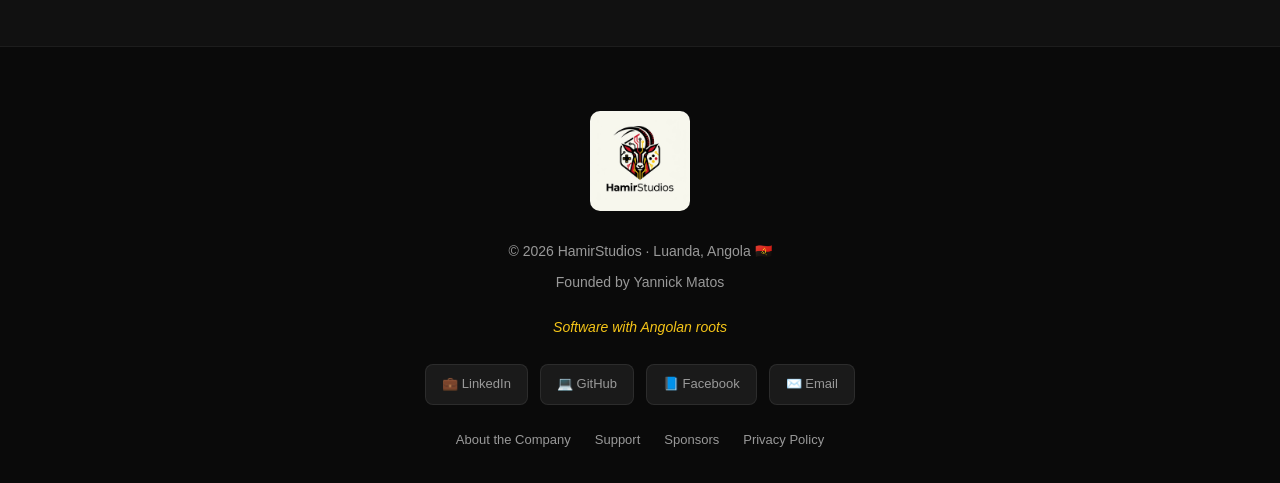
==== commit 237895ff: "fix: substituir pagina Apoie removendo IBANs, nome completo e corrigindo Multicaixa" ====
--- a/apoie/index.html
+++ b/apoie/index.html
@@ -61,7 +61,7 @@
         <p style="font-size: 24px; font-weight: 700; color: var(--white); font-family: monospace;">931 291 602</p>
       </div>
 
-      <p id="mcx_holder" style="font-size: 13px; color: var(--text-muted); margin-bottom: 24px;">Yannick Hamir Branco Pereira de Matos</p>
+      <p id="mcx_holder" style="font-size: 13px; color: var(--text-muted); margin-bottom: 24px;">Yannick Matos</p>
       
       <a href="../patrocinadores/" class="btn btn-primary" style="width: 100%;" id="apoie_btn">Ir para Patrocinadores</a>
     </div>
@@ -124,7 +124,7 @@
     nav_apps: "Apps", nav_services: "Serviços", nav_portfolio: "Portfólio", nav_contact: "Apoie",
     apoie_title: "Apoie os nossos projectos", apoie_subtitle: "Todo o software da HamirStudios é gratuito e será sempre gratuito. Se quiseres apoiar o desenvolvimento, considera uma doação ou patrocínio.",
     mcx_title: "Multicaixa Express", mcx_desc: "A forma mais rápida e directa de apoiar o desenvolvimento das nossas aplicações.",
-    mcx_number_label: "Número de Telefone", mcx_holder: "Yannick Hamir Branco Pereira de Matos", apoie_btn: "Ir para Patrocinadores",
+    mcx_number_label: "Número de Telefone", mcx_holder: "Yannick Matos", apoie_btn: "Ir para Patrocinadores",
     obrigado_title: "Obrigado", obrigado_desc: "Cada doação, grande ou pequena, faz uma diferença real. Obrigado por acreditares em tecnologia independente feita em Angola.", contact_btn: "Contactar a HamirStudios",
     footer_founder: "Fundada por Yannick Matos", footer_slogan: "Software com raízes angolanas", footer_about: "Sobre a Empresa", footer_support: "Apoie", footer_sponsors: "Patrocinadores", footer_privacy: "Política de Privacidade"
   },
@@ -132,7 +132,7 @@
     nav_apps: "Apps", nav_services: "Services", nav_portfolio: "Portfolio", nav_contact: "Support",
     apoie_title: "Support our projects", apoie_subtitle: "All HamirStudios software is free and will always be free. If you want to support development, consider a donation or sponsorship.",
     mcx_title: "Multicaixa Express", mcx_desc: "The fastest and most direct way to support the development of our applications.",
-    mcx_number_label: "Phone Number", mcx_holder: "Yannick Hamir Branco Pereira de Matos", apoie_btn: "Go to Sponsors",
+    mcx_number_label: "Phone Number", mcx_holder: "Yannick Matos", apoie_btn: "Go to Sponsors",
     obrigado_title: "Thank you", obrigado_desc: "Every donation, big or small, makes a real difference. Thank you for believing in independent technology made in Angola.", contact_btn: "Contact HamirStudios",
     footer_founder: "Founded by Yannick Matos", footer_slogan: "Software with Angolan roots", footer_about: "About the Company", footer_support: "Support", footer_sponsors: "Sponsors", footer_privacy: "Privacy Policy"
   },
@@ -140,7 +140,7 @@
     nav_apps: "Apps", nav_services: "Services", nav_portfolio: "Portfolio", nav_contact: "Soutenir",
     apoie_title: "Soutenez nos projets", apoie_subtitle: "Tous les logiciels de HamirStudios sont gratuits et le resteront toujours. Si vous souhaitez soutenir le développement, envisagez un don ou un parrainage.",
     mcx_title: "Multicaixa Express", mcx_desc: "Le moyen le plus rapide et le plus direct de soutenir le développement de nos applications.",
-    mcx_number_label: "Numéro de téléphone", mcx_holder: "Yannick Hamir Branco Pereira de Matos", apoie_btn: "Aller aux Sponsors",
+    mcx_number_label: "Numéro de téléphone", mcx_holder: "Yannick Matos", apoie_btn: "Aller aux Sponsors",
     obrigado_title: "Merci", obrigado_desc: "Chaque don, petit ou grand, fait une vraie différence. Merci de croire en une technologie indépendante fabriquée en Angola.", contact_btn: "Contacter HamirStudios",
     footer_founder: "Fondé par Yannick Matos", footer_slogan: "Logiciel aux racines angolaises", footer_about: "À propos de l'entreprise", footer_support: "Soutenir", footer_sponsors: "Sponsors", footer_privacy: "Politique de Confidentialité"
   },
@@ -148,7 +148,7 @@
     nav_apps: "Apps", nav_services: "Servicios", nav_portfolio: "Portafolio", nav_contact: "Apoyar",
     apoie_title: "Apoya nuestros proyectos", apoie_subtitle: "Todo el software de HamirStudios es gratuito y siempre lo será. Si quieres apoyar el desarrollo, considera una donación o patrocinio.",
     mcx_title: "Multicaixa Express", mcx_desc: "La forma más rápida y directa de apoyar el desarrollo de nuestras aplicaciones.",
-    mcx_number_label: "Número de Teléfono", mcx_holder: "Yannick Hamir Branco Pereira de Matos", apoie_btn: "Ir a Patrocinadores",
+    mcx_number_label: "Número de Teléfono", mcx_holder: "Yannick Matos", apoie_btn: "Ir a Patrocinadores",
     obrigado_title: "Gracias", obrigado_desc: "Cada donación, grande o pequeña, marca una diferencia real. Gracias por creer en la tecnología independiente hecha en Angola.", contact_btn: "Contactar a HamirStudios",
     footer_founder: "Fundado por Yannick Matos", footer_slogan: "Software con raíces angoleñas", footer_about: "Sobre la Empresa", footer_support: "Apoyar", footer_sponsors: "Patrocinadores", footer_privacy: "Política de Privacidad"
   }
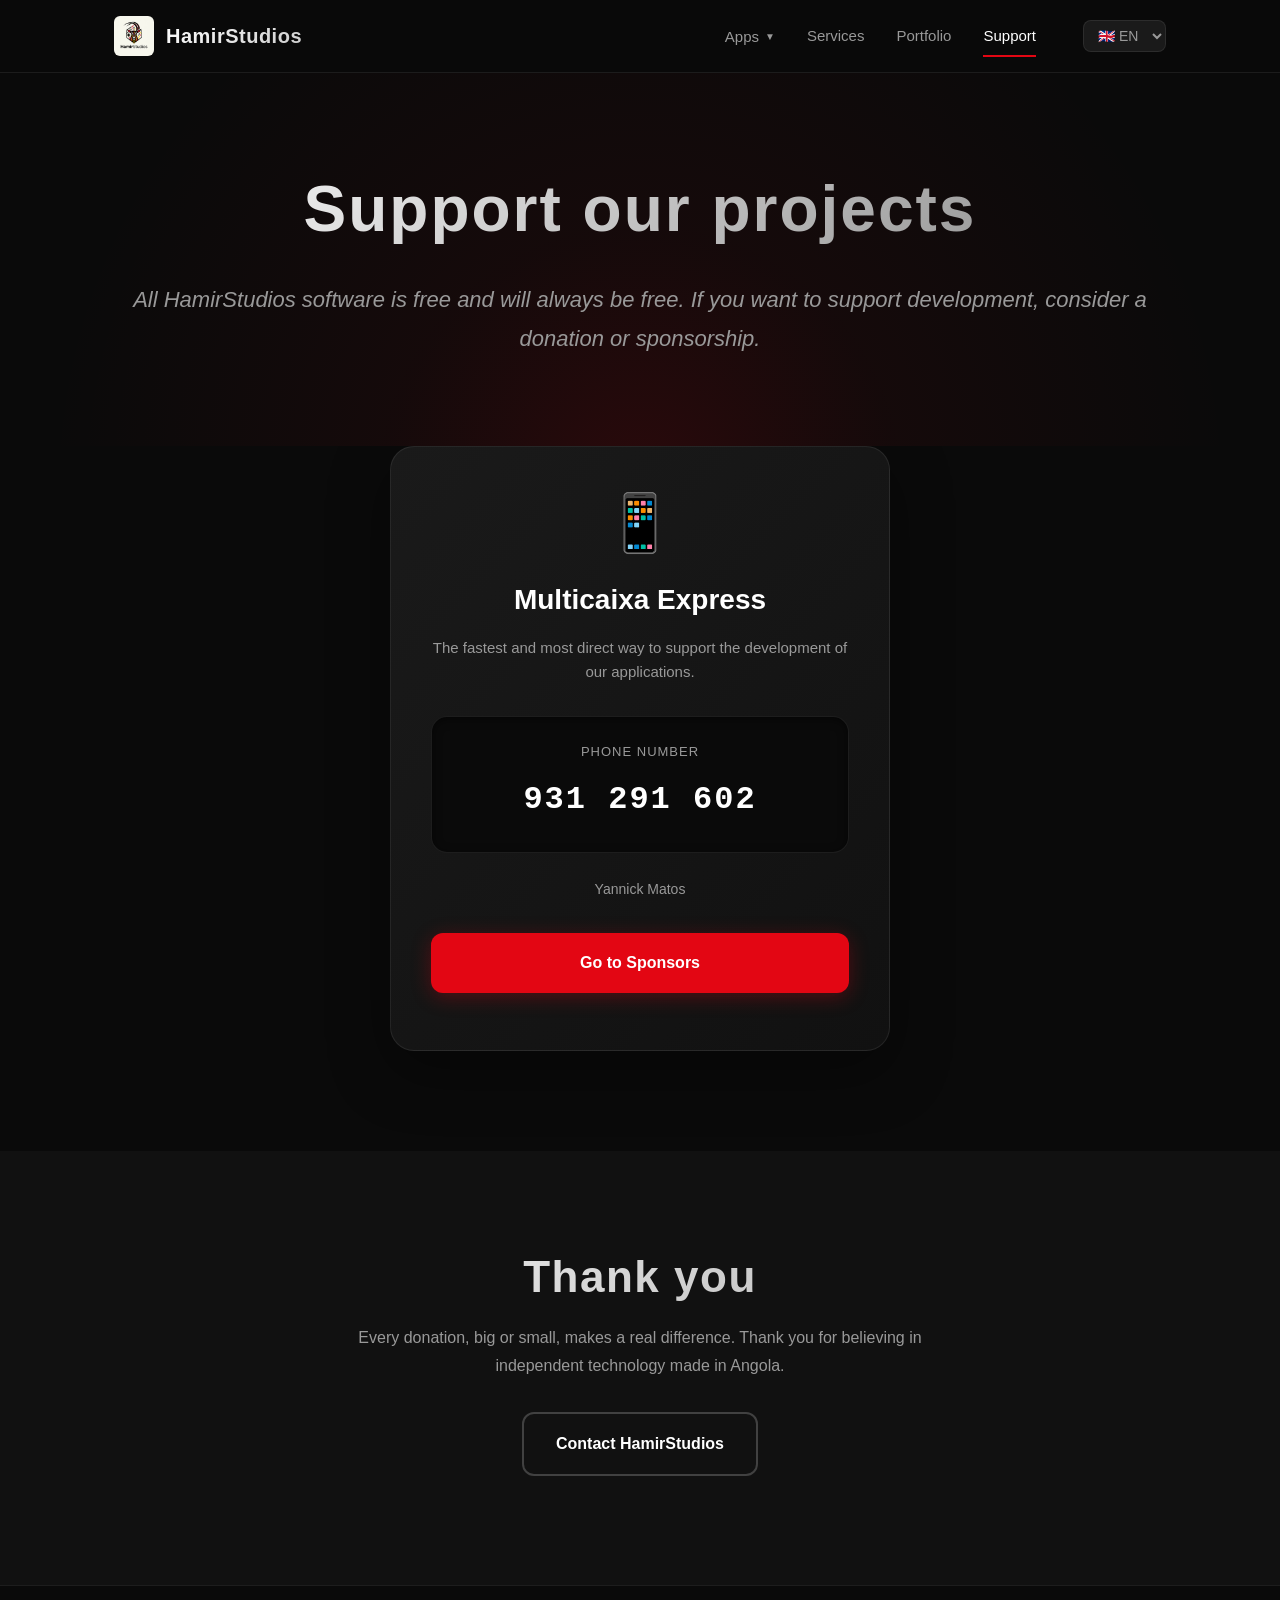
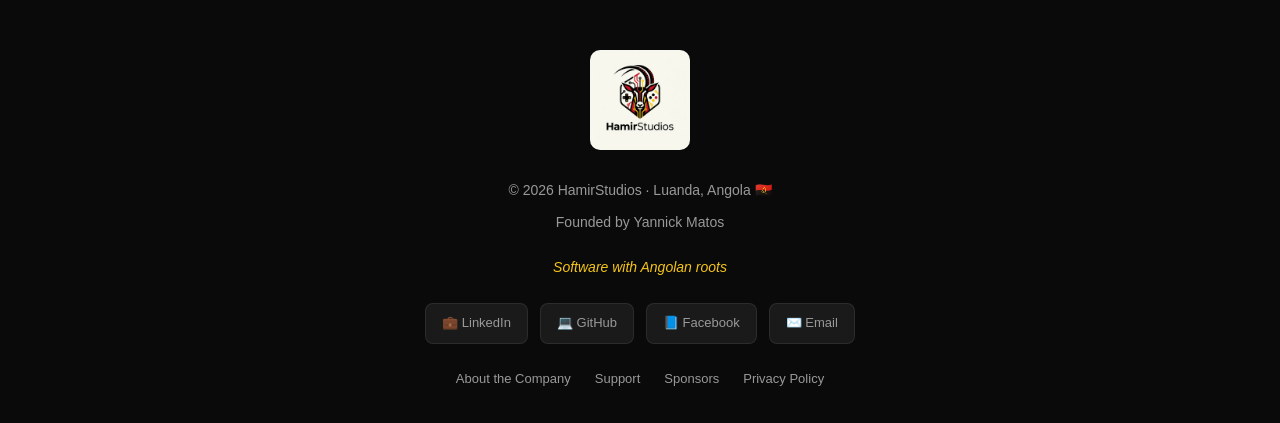
==== commit a8243a90: "style: corrigir estetica e alinhamento do cartao Multicaixa Express" ====
--- a/apoie/index.html
+++ b/apoie/index.html
@@ -9,6 +9,65 @@
   <style>
     .lang-selector { background: var(--dark-2); color: var(--text-muted); border: 1px solid var(--border); border-radius: 8px; padding: 6px 10px; font-size: 14px; font-weight: 500; cursor: pointer; outline: none; font-family: inherit; margin-left: 15px; }
     .lang-selector:hover { border-color: var(--red); color: var(--white); }
+    
+    /* Estilos específicos para o cartão Multicaixa */
+    .mcx-card {
+      background: linear-gradient(135deg, var(--dark-2) 0%, var(--dark-1) 100%);
+      border-radius: 24px;
+      padding: 48px 40px;
+      border: 1px solid var(--border);
+      max-width: 500px;
+      margin: 0 auto;
+      text-align: center;
+      box-shadow: 0 20px 60px rgba(0, 0, 0, 0.4);
+    }
+    .mcx-icon {
+      font-size: 56px;
+      margin-bottom: 24px;
+      display: inline-block;
+      line-height: 1;
+    }
+    .mcx-title {
+      font-size: 28px;
+      font-weight: 800;
+      color: var(--white);
+      margin-bottom: 12px;
+    }
+    .mcx-desc {
+      font-size: 15px;
+      color: var(--text-muted);
+      margin-bottom: 32px;
+      line-height: 1.6;
+    }
+    .mcx-number-box {
+      background: var(--black);
+      padding: 24px;
+      border-radius: 16px;
+      border: 1px solid var(--border);
+      margin-bottom: 24px;
+      box-shadow: inset 0 2px 10px rgba(0,0,0,0.5);
+    }
+    .mcx-number-box p {
+      font-size: 13px;
+      color: var(--text-muted);
+      margin-bottom: 8px;
+      text-transform: uppercase;
+      letter-spacing: 1px;
+    }
+    .mcx-number-box h2 {
+      font-size: 32px;
+      font-weight: 900;
+      color: var(--white);
+      font-family: monospace;
+      letter-spacing: 2px;
+      margin: 0;
+    }
+    .mcx-holder {
+      font-size: 14px;
+      color: var(--text-muted);
+      margin-bottom: 32px;
+      font-weight: 500;
+    }
   </style>
 </head>
 <body>
@@ -42,28 +101,28 @@
   </div>
 </header>
 
-<section class="hero" style="padding: 80px 0 60px;">
+<section class="hero" style="padding: 80px 0 40px;">
   <div class="container hero-content">
     <h1 id="apoie_title">Apoie os nossos projectos</h1>
     <p class="tagline" id="apoie_subtitle">Todo o software da HamirStudios é gratuito e será sempre gratuito. Se quiseres apoiar o desenvolvimento, considera uma doação ou patrocínio.</p>
   </div>
 </section>
 
-<section class="section">
-  <div class="container" style="text-align: center;">
-    <div class="card reveal" style="max-width: 600px; margin: 0 auto; padding: 40px;">
-      <div class="card-icon" style="background: var(--dark-3); display:flex; align-items:center; justify-content:center; font-size:40px; margin: 0 auto 20px auto;">📱</div>
-      <h3 id="mcx_title" style="font-size: 24px; margin-bottom: 12px;">Multicaixa Express</h3>
-      <p id="mcx_desc" style="color: var(--text-muted); margin-bottom: 24px;">A forma mais rápida e directa de apoiar o desenvolvimento das nossas aplicações.</p>
+<section class="section" style="padding-top: 0;">
+  <div class="container">
+    <div class="mcx-card reveal">
+      <div class="mcx-icon">📱</div>
+      <h3 class="mcx-title" id="mcx_title">Multicaixa Express</h3>
+      <p class="mcx-desc" id="mcx_desc">A forma mais rápida e directa de apoiar o desenvolvimento das nossas aplicações.</p>
       
-      <div style="background: var(--black); padding: 16px; border-radius: 12px; border: 1px solid var(--border); margin-bottom: 24px;">
-        <p style="font-size: 14px; color: var(--text-muted); margin-bottom: 8px;" id="mcx_number_label">Número de Telefone</p>
-        <p style="font-size: 24px; font-weight: 700; color: var(--white); font-family: monospace;">931 291 602</p>
+      <div class="mcx-number-box">
+        <p id="mcx_number_label">Número de Telefone</p>
+        <h2>931 291 602</h2>
       </div>
 
-      <p id="mcx_holder" style="font-size: 13px; color: var(--text-muted); margin-bottom: 24px;">Yannick Matos</p>
+      <p class="mcx-holder" id="mcx_holder">Yannick Matos</p>
       
-      <a href="../patrocinadores/" class="btn btn-primary" style="width: 100%;" id="apoie_btn">Ir para Patrocinadores</a>
+      <a href="../patrocinadores/" class="btn btn-primary" style="width: 100%; padding: 16px; font-size: 16px;" id="apoie_btn">Ir para Patrocinadores</a>
     </div>
   </div>
 </section>
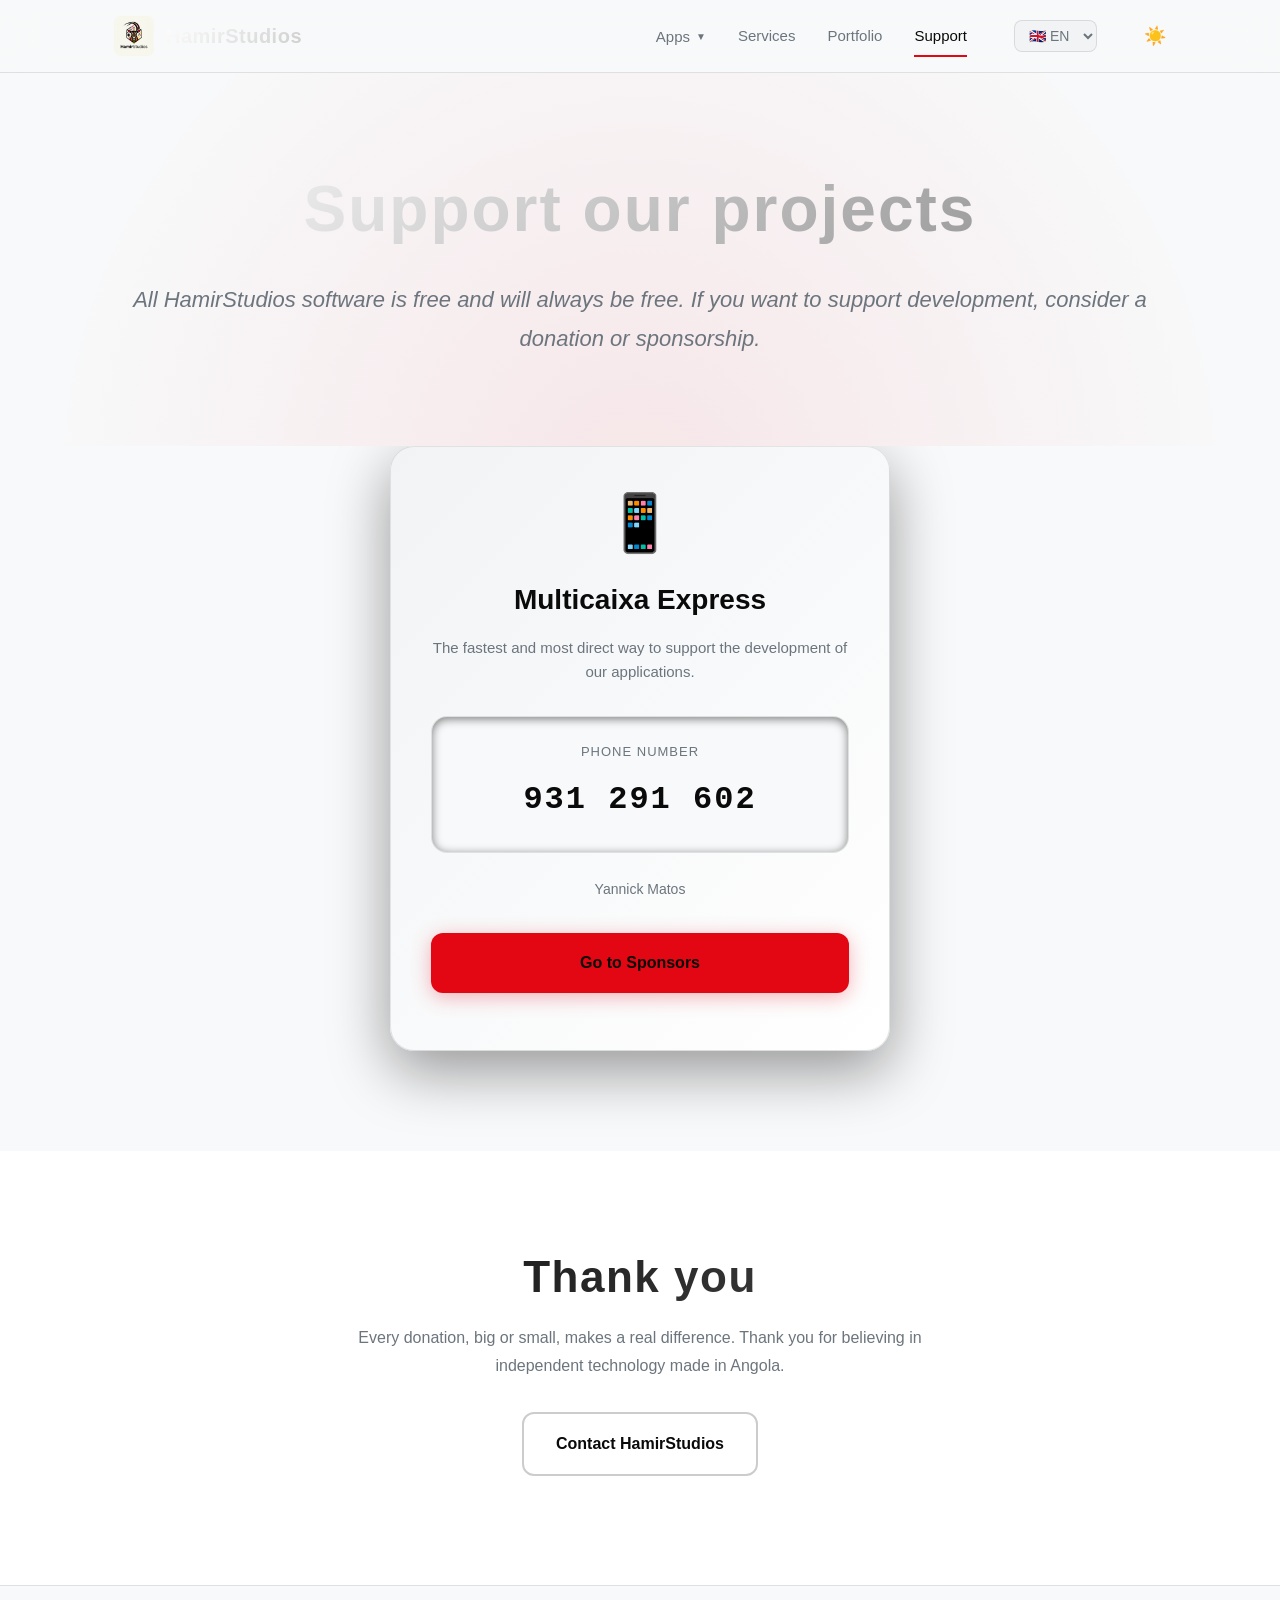
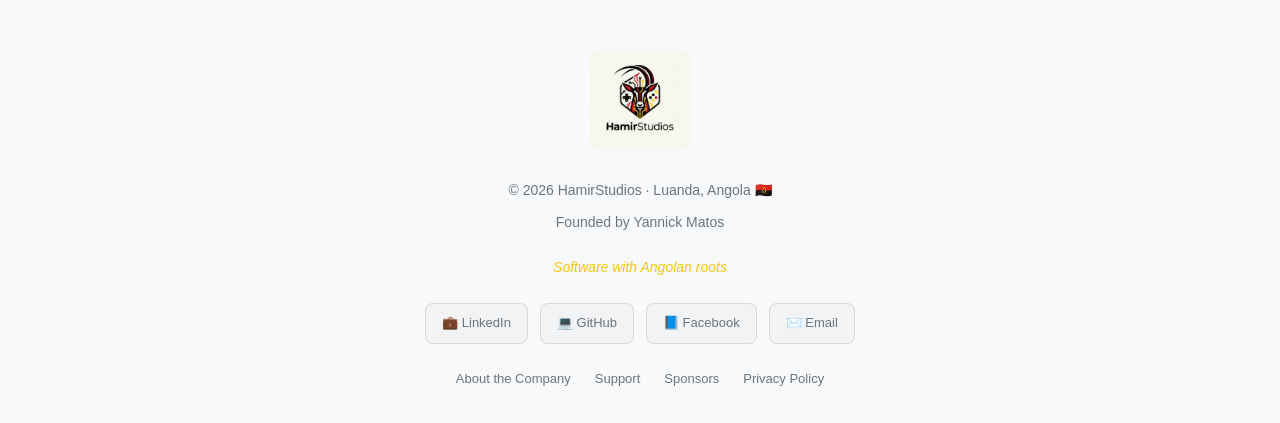
==== commit 01fb4bb3: "feat: adicionar modo claro (light mode) como padrao em todo o site com toggle" ====
--- a/apoie/index.html
+++ b/apoie/index.html
@@ -97,7 +97,8 @@
         <option value="fr">🇫🇷 FR</option>
         <option value="es">🇪🇸 ES</option>
       </select>
-    </nav>
+          <button class="theme-toggle" id="theme-toggle" aria-label="Alternar tema" title="Alternar modo claro/escuro">🌙</button>
+</nav>
   </div>
 </header>
 
@@ -237,5 +238,33 @@
 });
 </script>
 
+<script>
+  // Lógica do Tema
+  (function() {
+    const currentTheme = localStorage.getItem('theme') || 'light'; // Padrão é 'light'
+    if (currentTheme === 'light') {
+      document.body.classList.add('light-mode');
+    }
+    
+    // Atualizar o ícone do botão assim que o DOM carregar
+    document.addEventListener('DOMContentLoaded', () => {
+      const toggleBtn = document.getElementById('theme-toggle');
+      if (toggleBtn) {
+        toggleBtn.textContent = document.body.classList.contains('light-mode') ? '☀️' : '🌙';
+        
+        toggleBtn.addEventListener('click', () => {
+          document.body.classList.toggle('light-mode');
+          const isLight = document.body.classList.contains('light-mode');
+          
+          // Mudar o ícone
+          toggleBtn.textContent = isLight ? '☀️' : '🌙';
+          
+          // Guardar a preferência
+          localStorage.setItem('theme', isLight ? 'light' : 'dark');
+        });
+      }
+    });
+  })();
+</script>
 </body>
 </html>
--- a/style.css
+++ b/style.css
@@ -1383,3 +1383,47 @@
   .service-conditions, .launch-offer { padding: 24px; }
   .portfolio-grid { grid-template-columns: 1fr; }
 }
+
+/* ─────────────────────────────────────────
+   Modo Claro (Light Mode)
+   ───────────────────────────────────────── */
+body.light-mode {
+  --black: #F8F9FA;      /* Fundo principal branco/cinza claro */
+  --dark-1: #FFFFFF;     /* Fundo secundário */
+  --dark-2: #F1F3F5;     /* Cards e blocos */
+  --dark-3: #E9ECEF;
+  --white: #0A0A0A;      /* Texto principal passa a preto */
+  --text: #212529;       /* Texto geral */
+  --text-muted: #6C757D; /* Texto secundário */
+  --border: rgba(0, 0, 0, 0.1); /* Bordas mais escuras para contraste */
+}
+
+/* Ajustes específicos para o modo claro */
+body.light-mode .site-header { background: rgba(248, 249, 250, 0.85); }
+body.light-mode .site-header.scrolled { background: rgba(248, 249, 250, 0.95); }
+body.light-mode .hero { background: var(--black); }
+body.light-mode .hero::before { background: radial-gradient(circle, rgba(227, 6, 19, 0.08) 0%, transparent 70%); }
+body.light-mode .hero .watermark { filter: brightness(0); opacity: 0.05; } /* Inverte a marca de água */
+body.light-mode .hero-logo, body.light-mode .splash-logo { box-shadow: 0 0 40px rgba(0, 0, 0, 0.1); }
+body.light-mode .section-title { background: linear-gradient(135deg, #000 0%, #555 100%); -webkit-background-clip: text; }
+body.light-mode .btn-secondary { border-color: rgba(0, 0, 0, 0.2); }
+body.light-mode .btn-secondary:hover { border-color: var(--red); color: var(--red); }
+body.light-mode .footer-social a { background: var(--dark-2); }
+
+/* Botão de Alternar Tema */
+.theme-toggle {
+  background: transparent;
+  border: none;
+  color: var(--text-muted);
+  font-size: 18px;
+  cursor: pointer;
+  margin-left: 15px;
+  transition: transform 0.3s, color 0.2s;
+  display: inline-flex;
+  align-items: center;
+  justify-content: center;
+}
+.theme-toggle:hover {
+  color: var(--white);
+  transform: scale(1.1);
+}
